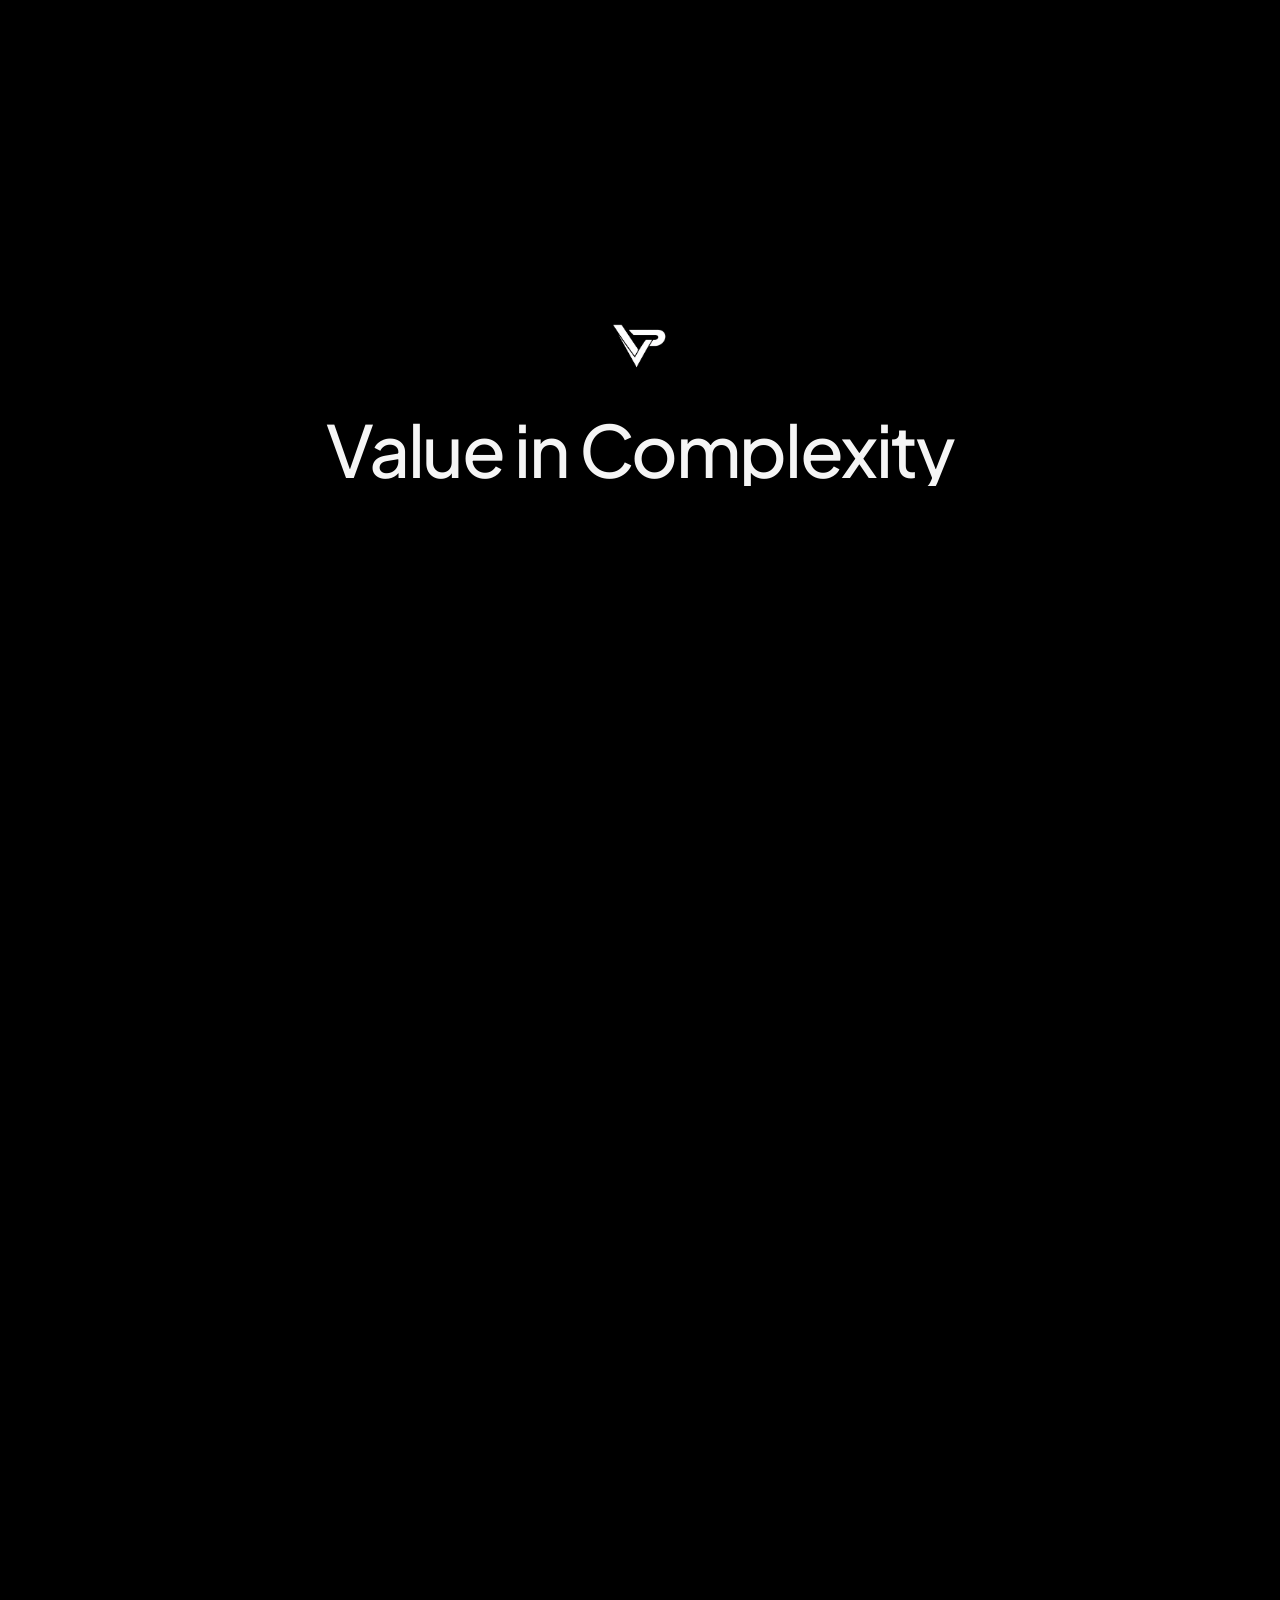
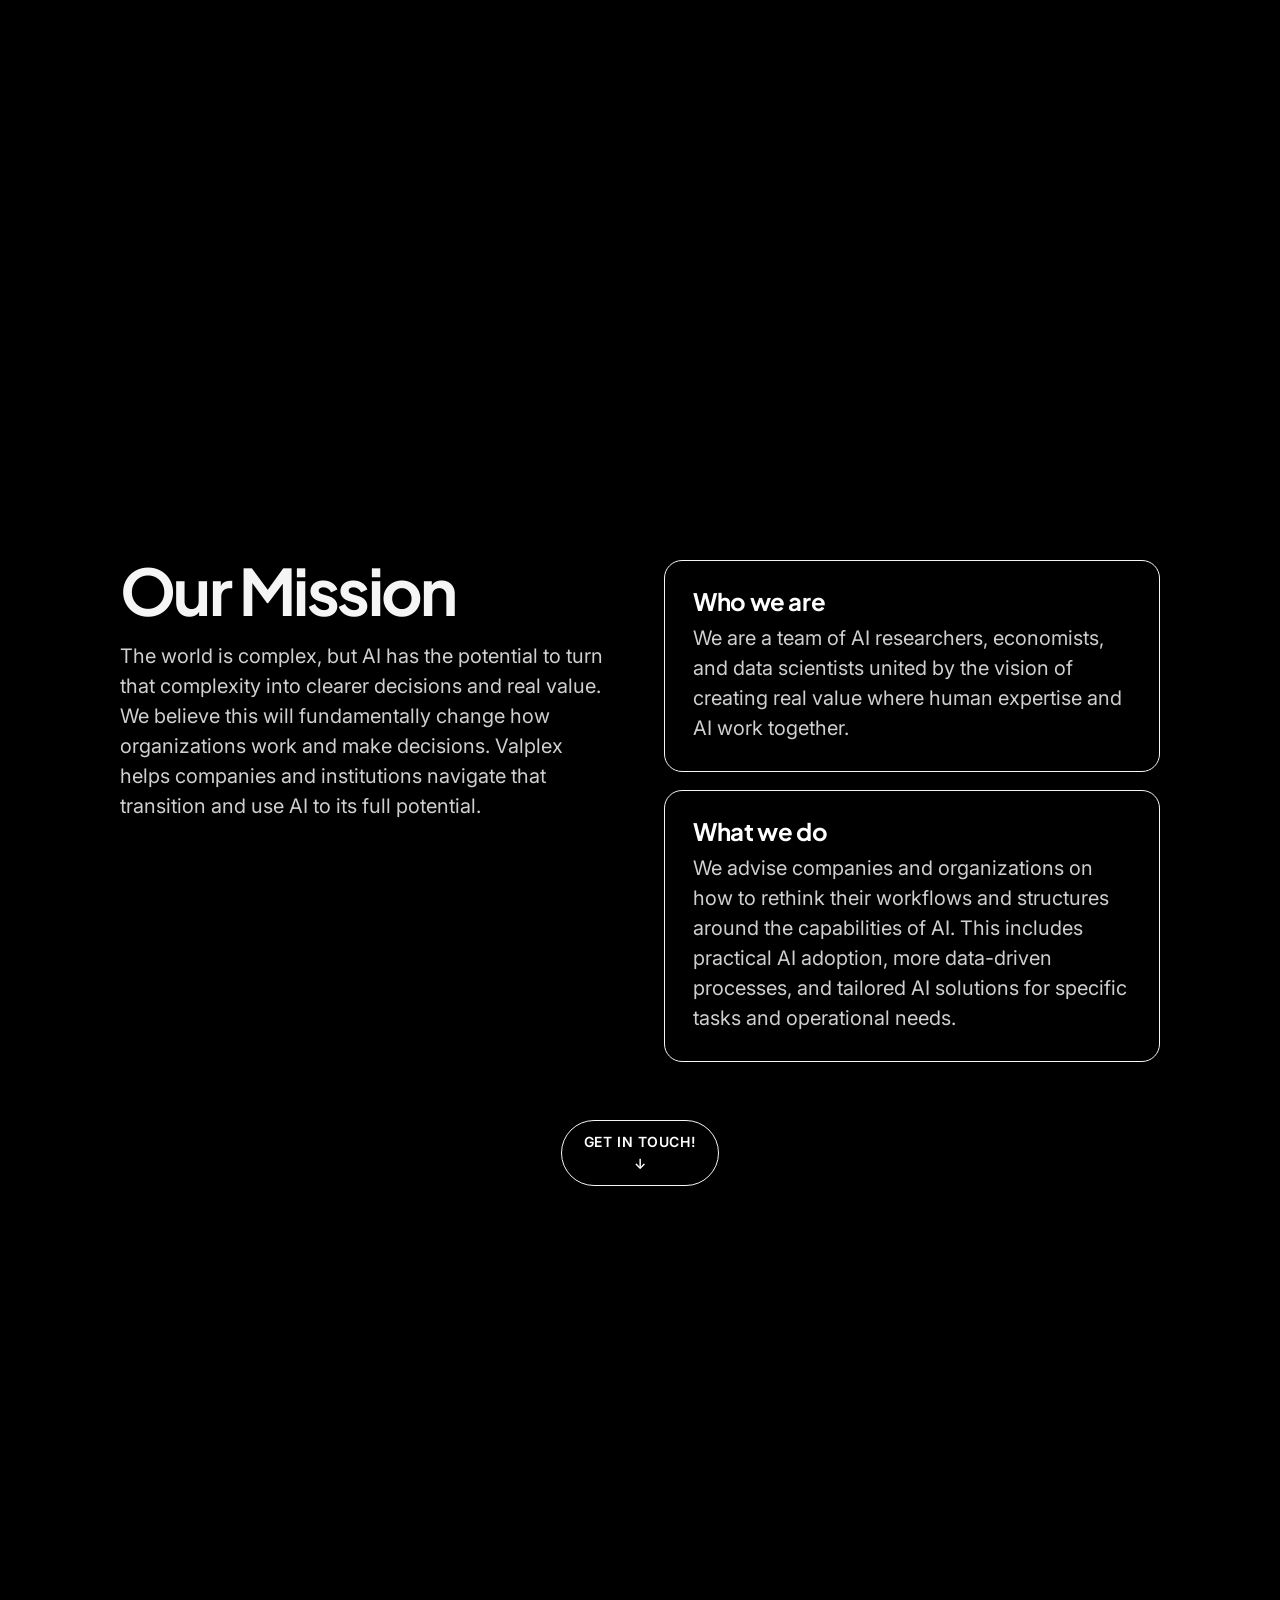
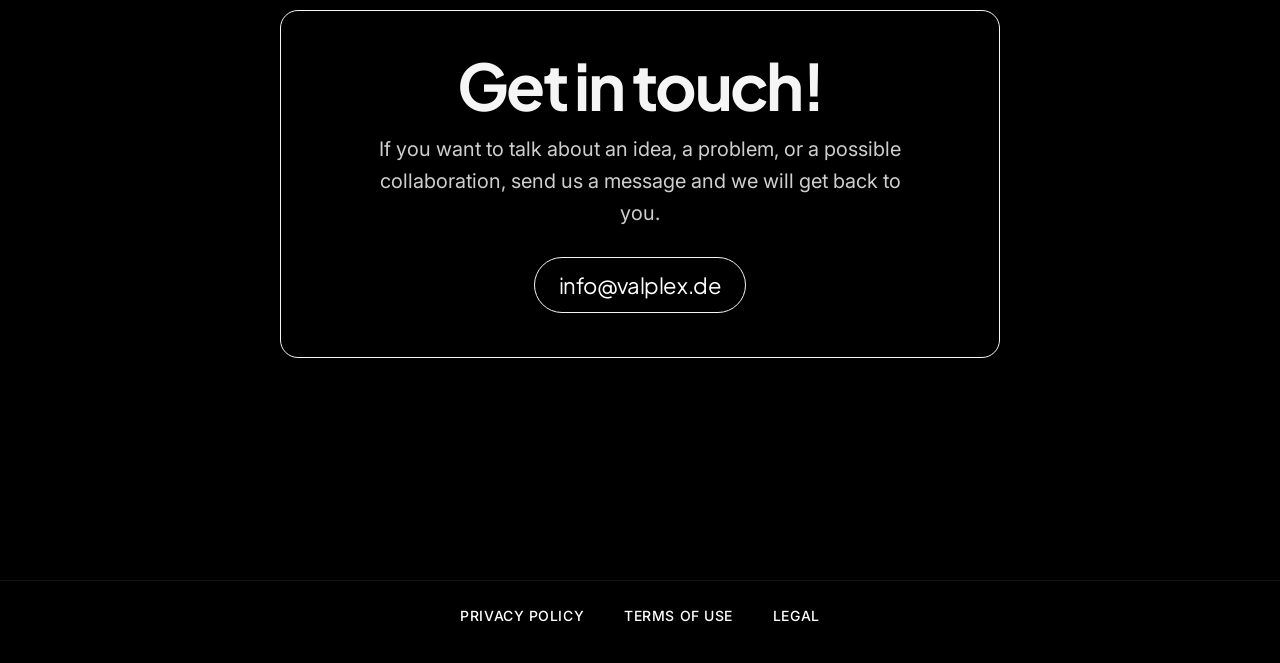
==== index.html @ c1973790 "fix: prevent hero and header logo overlap" ====
<!DOCTYPE html>
<html lang="en">

<head>
    <meta charset="UTF-8" />
    <meta name="viewport" content="width=device-width, initial-scale=1.0" />
    <meta name="description" content="Valplex — Value in Complexity." />
    <link rel="icon" type="image/png" sizes="32x32" href="/favicon-32x32.png?v=2" />
    <link rel="icon" type="image/png" sizes="16x16" href="/favicon-16x16.png?v=2" />
    <link rel="shortcut icon" href="/favicon-32x32.png?v=2" />
    <link rel="apple-touch-icon" sizes="180x180" href="/apple-touch-icon.png?v=2" />
    <meta property="og:title" content="Valplex" />
    <meta property="og:description" content="Valplex — Value in Complexity." />
    <meta property="og:type" content="website" />
    <meta property="og:url" content="https://valplex.de/" />
    <meta property="og:image" content="https://valplex.de/valplex-logo.png" />
    <meta property="og:image:alt" content="Valplex logo" />
    <meta property="og:site_name" content="Valplex" />
    <meta name="twitter:card" content="summary_large_image" />
    <meta name="twitter:title" content="Valplex" />
    <meta name="twitter:description" content="Valplex — Value in Complexity." />
    <meta name="twitter:image" content="https://valplex.de/valplex-logo.png" />
    <meta name="twitter:image:alt" content="Valplex logo" />
    <meta name="theme-color" content="#000000" />
    <title>Valplex</title>
    <script type="application/ld+json">
        {
            "@context": "https://schema.org",
            "@type": "Organization",
            "name": "Valplex",
            "url": "https://valplex.de/",
            "logo": "https://valplex.de/valplex-logo.png"
        }
    </script>
    <link rel="preconnect" href="https://fonts.googleapis.com" />
    <link rel="preconnect" href="https://fonts.gstatic.com" crossorigin />
    <link href="https://fonts.googleapis.com/css2?family=Inter:wght@400;500;600&family=Plus+Jakarta+Sans:wght@500;600;700&display=swap"
        rel="stylesheet" />
    <style>
        :root {
            --bg: #000000;
            --fg: #f5f5f5;
            --muted: #cfcfcf;
            --panel: #111111;
            --panel-edge: rgba(255, 255, 255, 0.08);
            --font-body: "Inter", "Avenir Next", "Segoe UI", Arial, sans-serif;
            --font-display: "Plus Jakarta Sans", "Inter", "Avenir Next", "Segoe UI", Arial, sans-serif;
            --surface: #000000;
            --surface-border: #f5f5f5;
            --surface-shadow: none;
            --surface-radius: 18px;
            --surface-text: #ffffff;
            --surface-muted: rgba(255, 255, 255, 0.7);
            --viewport-height: 100vh;
            --motion-unit: 1vh;
            --edge-space: clamp(20px, 4vw, 48px);
            --headline-spacing-tighten: 0.06em;
            --logo-offset-start: calc(24 * var(--motion-unit));
            --logo-phase-one-travel: calc(10 * var(--motion-unit));
            --logo-phase-two-travel: calc(12 * var(--motion-unit));
            --headline-move-one: calc(-6.5 * var(--motion-unit));
            --headline-move-two: calc(10 * var(--motion-unit));
            --headline-scale-one: 0.06;
            --headline-scale-two: 0.08;
            --headline-clip-left: 42%;
            --headline-clip-right: 42%;
            --headline-fade-one: 1;
            --headline-fade-two: 0;
            --header-clearance: clamp(188px, 26vh, 248px);
            --collapse-top: clamp(164px, 21vh, 204px);
            --collapse-offset-start: calc(32 * var(--motion-unit));
            --collapse-rise-one: calc(18 * var(--motion-unit));
            --collapse-rise-two: calc(14 * var(--motion-unit));
            --collapse-scale-base: 0.84;
            --collapse-scale-one: 0.1;
            --collapse-scale-two: 0.06;
            --collapse-spacing-base: 0.22em;
            --collapse-spacing-one: 0.08em;
            --collapse-spacing-two: 0.06em;
            --collapse-opacity-one: 0.7;
            --collapse-opacity-two: 0.3;
            --phase-one-end: 0.58;
            --site-header-height: clamp(92px, 12vh, 118px);
        }

        @supports (height: 100svh) {
            :root {
                --viewport-height: 100svh;
                --motion-unit: 1svh;
            }
        }

        * {
            box-sizing: border-box;
            margin: 0;
            padding: 0;
        }

        html {
            scroll-behavior: smooth;
        }

        body {
            min-height: 100vh;
            font-family: var(--font-body);
            background: var(--bg);
            color: var(--fg);
            line-height: 1;
            overflow-x: hidden;
        }

        .site-header {
            position: fixed;
            top: 0;
            left: 0;
            width: 100%;
            z-index: 20;
            opacity: 0;
            transform: translateY(-100%);
            pointer-events: none;
            transition: transform 0.24s ease, opacity 0.24s ease;
            background: rgba(0, 0, 0, 0.94);
            backdrop-filter: blur(14px);
            border-bottom: 1px solid rgba(255, 255, 255, 0.08);
        }

        .site-header.is-visible {
            opacity: 1;
            transform: translateY(0);
            pointer-events: auto;
        }

        .site-header-inner {
            width: min(1120px, calc(100% - (2 * var(--edge-space))));
            min-height: var(--site-header-height);
            margin: 0 auto;
            display: flex;
            align-items: center;
            justify-content: center;
        }

        .site-header-brand {
            display: inline-flex;
            flex-direction: column;
            align-items: center;
            justify-content: center;
            gap: clamp(2px, 0.8vw, 8px);
            color: var(--fg);
            text-decoration: none;
            font-family: var(--font-display);
            font-size: clamp(17px, 2.25vw, 30px);
            font-weight: 600;
            letter-spacing: 0.08em;
            line-height: 1;
        }

        .site-header-logo {
            width: clamp(30px, 4vw, 44px);
            height: auto;
            display: block;
        }

        .scroll-stage {
            background: var(--bg);
        }

        .hero-stage {
            min-height: calc(var(--viewport-height) * 2.2);
            background: var(--bg);
            --progress: 0;
            --phase-one: 0;
            --phase-two: 0;
        }

        .hero-stage.is-header-handoff .logo,
        .hero-stage.is-header-handoff .hero-wordmark {
            opacity: 0;
        }

        .hero {
            position: sticky;
            top: 0;
            min-height: var(--viewport-height);
            padding: var(--edge-space);
            overflow: hidden;
            background: linear-gradient(180deg, rgba(0, 0, 0, 0.98) 0%, rgba(0, 0, 0, 0.95) 70%, rgba(0, 0, 0, 0.9) 100%);
            z-index: 1;
            pointer-events: none;
        }

        .hero-content {
            min-height: calc(var(--viewport-height) - (2 * var(--edge-space)));
            display: flex;
            flex-direction: column;
            justify-content: center;
            align-items: center;
            text-align: center;
            position: relative;
        }

        .logo {
            width: clamp(96px, 11vw, 140px);
            height: auto;
            display: block;
            position: absolute;
            top: clamp(18px, 4vh, 36px);
            left: 50%;
            transform:
                translate3d(
                    -50%,
                    calc(var(--logo-offset-start) - (var(--phase-one) * var(--logo-phase-one-travel)) - (var(--phase-two) * var(--logo-phase-two-travel))),
                    0
                )
                scale(calc(1 - (var(--phase-two) * 0.12)));
            will-change: transform;
        }

        .headline-wrap {
            position: absolute;
            inset: 0;
            width: 100%;
            min-height: 100%;
            display: flex;
            align-items: center;
            justify-content: center;
            pointer-events: none;
        }

        h1 {
            font-size: clamp(36px, 5.6vw, 84px);
            font-weight: 500;
            font-family: var(--font-display);
            position: absolute;
            left: 50%;
            top: 50%;
            width: 100%;
            height: 100%;
            display: flex;
            align-items: center;
            justify-content: center;
            white-space: nowrap;
            transform:
                translate3d(
                    -50%,
                    calc(-50% + (var(--phase-one) * var(--headline-move-one)) - (var(--phase-two) * var(--headline-move-two))),
                    0
                )
                scale(calc(1 - (var(--phase-one) * var(--headline-scale-one)) - (var(--phase-two) * var(--headline-scale-two))));
            transform-origin: center center;
            will-change: transform;
        }

        .headline-full,
        .hero-wordmark {
            position: absolute;
            left: 50%;
            top: 50%;
            display: flex;
            align-items: center;
            justify-content: center;
            white-space: nowrap;
            transform: translate(-50%, -50%);
        }

        .headline-full {
            color: var(--fg);
            letter-spacing: calc(-0.03em - (var(--phase-one) * var(--headline-spacing-tighten)));
            clip-path: inset(0 calc(var(--phase-one) * var(--headline-clip-right)) 0 calc(var(--phase-one) * var(--headline-clip-left)));
            opacity: calc(1 - (var(--phase-one) * var(--headline-fade-one)) - (var(--phase-two) * var(--headline-fade-two)));
            will-change: opacity, letter-spacing, clip-path;
        }

        .hero-wordmark {
            color: var(--fg);
            font-size: clamp(18px, 2.5vw, 34px);
            font-weight: 600;
            font-family: var(--font-display);
            position: absolute;
            top: var(--collapse-top);
            transform:
                translate3d(
                    -50%,
                    calc(-50% + var(--collapse-offset-start) - (var(--phase-one) * var(--collapse-rise-one)) - (var(--phase-two) * var(--collapse-rise-two))),
                    0
                )
                scale(calc(var(--collapse-scale-base) + (var(--phase-one) * var(--collapse-scale-one)) + (var(--phase-two) * var(--collapse-scale-two))));
            letter-spacing: calc(var(--collapse-spacing-base) - (var(--phase-one) * var(--collapse-spacing-one)) - (var(--phase-two) * var(--collapse-spacing-two)));
            opacity: calc((var(--phase-one) * var(--collapse-opacity-one)) + (var(--phase-two) * var(--collapse-opacity-two)));
            will-change: transform, opacity, letter-spacing;
        }

        .second-page {
            min-height: var(--viewport-height);
            display: flex;
            align-items: flex-start;
            justify-content: center;
            padding: calc(var(--site-header-height) + clamp(32px, 6vw, 72px)) clamp(32px, 6vw, 72px) clamp(32px, 6vw, 72px);
            position: relative;
            z-index: 2;
        }

        .second-page-content {
            width: min(1040px, 100%);
            display: grid;
            gap: clamp(24px, 4vw, 48px);
            grid-template-columns: repeat(2, minmax(0, 1fr));
            align-items: start;
        }

        .second-page-intro h2 {
            font-size: clamp(32px, 5vw, 64px);
            line-height: 0.95;
            letter-spacing: -0.04em;
            margin-bottom: 20px;
            font-family: var(--font-display);
        }

        .second-page-intro p,
        .second-page-card p {
            color: var(--muted);
            line-height: 1.5;
            font-size: clamp(16px, 1.6vw, 20px);
        }

        .second-page-grid {
            display: grid;
            gap: 18px;
        }

        .section-jump {
            grid-column: 1 / -1;
            justify-self: center;
            align-self: center;
            display: inline-flex;
            flex-direction: column;
            align-items: center;
            justify-content: center;
            gap: 8px;
            width: fit-content;
            margin: 10px auto 0;
            padding: 14px 22px;
            border-radius: 999px;
            border: 1px solid var(--fg);
            background: var(--bg);
            color: #ffffff;
            text-decoration: none;
            font-size: 14px;
            font-weight: 600;
            letter-spacing: 0.04em;
            text-transform: uppercase;
            transition: transform 0.2s ease, border-color 0.2s ease, background 0.2s ease;
            cursor: pointer;
            text-align: center;
        }

        .section-jump:hover {
            transform: translateY(-2px);
            border-color: var(--fg);
            background: var(--bg);
        }

        .third-page {
            min-height: var(--viewport-height);
            display: flex;
            align-items: center;
            justify-content: center;
            padding: calc(var(--site-header-height) + clamp(32px, 6vw, 72px)) clamp(32px, 6vw, 72px) clamp(32px, 6vw, 72px);
            scroll-margin-top: calc(var(--site-header-height) + 24px);
            position: relative;
            z-index: 2;
        }

        .third-page-card {
            width: min(720px, 100%);
            padding: clamp(28px, 4vw, 44px);
            background: var(--surface);
            border: 1px solid var(--surface-border);
            border-radius: var(--surface-radius);
            box-shadow: var(--surface-shadow);
            text-align: center;
        }

        .third-page-card h2 {
            font-size: clamp(34px, 5vw, 64px);
            line-height: 0.95;
            letter-spacing: -0.04em;
            margin-bottom: 18px;
            font-family: var(--font-display);
        }

        .third-page-card p {
            color: var(--muted);
            line-height: 1.6;
            font-size: clamp(16px, 1.6vw, 20px);
            max-width: 560px;
            margin: 0 auto 28px;
        }

        .contact-link {
            display: inline-flex;
            align-items: center;
            justify-content: center;
            padding: 16px 24px;
            border-radius: 999px;
            border: 1px solid var(--fg);
            color: var(--surface-text);
            text-decoration: none;
            font-family: var(--font-display);
            font-size: clamp(16px, 2vw, 22px);
            letter-spacing: -0.02em;
            transition: transform 0.2s ease, border-color 0.2s ease, background 0.2s ease;
            cursor: pointer;
            background: var(--bg);
        }

        .contact-link:hover {
            transform: translateY(-2px);
            border-color: var(--fg);
            background: var(--bg);
        }

        .second-page-card {
            padding: clamp(20px, 3vw, 28px);
            background: var(--surface);
            border: 1px solid var(--surface-border);
            border-radius: var(--surface-radius);
            box-shadow: var(--surface-shadow);
        }

        .second-page-card h3 {
            font-size: clamp(18px, 2vw, 24px);
            margin-bottom: 10px;
            font-family: var(--font-display);
            color: var(--surface-text);
        }

        .second-page-card p {
            color: var(--muted);
        }

        .second-page-card h3 {
            letter-spacing: -0.015em;
        }

        .site-footer {
            border-top: 1px solid rgba(255, 255, 255, 0.08);
            padding: 28px var(--edge-space) 40px;
            background: #000000;
        }

        .footer-nav {
            width: min(1120px, 100%);
            margin: 0 auto;
            display: flex;
            align-items: center;
            justify-content: center;
            gap: clamp(18px, 4vw, 40px);
            flex-wrap: wrap;
        }

        .footer-link {
            color: #ffffff;
            text-decoration: none;
            font-size: 14px;
            font-weight: 500;
            letter-spacing: 0.04em;
            text-transform: uppercase;
        }

        .footer-link:hover {
            text-decoration: underline;
            text-underline-offset: 4px;
        }

        @media (max-width: 780px) {
            :root {
                --headline-spacing-tighten: 0.035em;
                --headline-move-one: calc(-18 * var(--motion-unit));
                --headline-move-two: calc(7 * var(--motion-unit));
                --headline-scale-one: 0.04;
                --headline-scale-two: 0.05;
                --headline-clip-left: 36%;
                --headline-clip-right: 36%;
                --header-clearance: clamp(156px, 24vh, 204px);
                --collapse-top: clamp(136px, 19vh, 170px);
                --collapse-offset-start: calc(24 * var(--motion-unit));
                --collapse-rise-one: calc(13 * var(--motion-unit));
                --collapse-rise-two: calc(11 * var(--motion-unit));
                --collapse-scale-base: 0.9;
                --collapse-scale-one: 0.05;
                --collapse-scale-two: 0.03;
                --collapse-spacing-base: 0.16em;
                --collapse-spacing-one: 0.05em;
                --collapse-spacing-two: 0.04em;
                --logo-offset-start: calc(18 * var(--motion-unit));
                --logo-phase-one-travel: calc(7 * var(--motion-unit));
                --logo-phase-two-travel: calc(9 * var(--motion-unit));
            }

            .logo {
                width: clamp(84px, 24vw, 120px);
            }

            h1 {
                font-size: clamp(28px, 8.8vw, 52px);
            }

            .headline-collapse {
                font-size: clamp(16px, 4.6vw, 24px);
            }

            .headline-full {
                clip-path: none;
                letter-spacing: -0.03em;
                will-change: opacity;
            }

            .hero-wordmark {
                letter-spacing: var(--collapse-spacing-base);
                will-change: transform, opacity;
            }

            .second-page-content {
                grid-template-columns: 1fr;
            }

            .section-jump,
            .contact-link {
                width: 100%;
            }

            .footer-nav {
                justify-content: flex-start;
            }
        }

        @media (prefers-reduced-motion: reduce) {
            html {
                scroll-behavior: auto;
            }

            .logo,
            h1,
            .headline-full,
            .hero-wordmark,
            .section-jump,
            .contact-link {
                transition: none;
            }
        }
    </style>
</head>

<body>
    <header class="site-header" aria-label="Primary navigation">
        <div class="site-header-inner">
            <a class="site-header-brand" href="#top" aria-label="Back to top">
                <img src="valplex-logo.png" class="site-header-logo" alt="" width="78" height="78" decoding="async" />
                <span>Valplex</span>
            </a>
        </div>
    </header>
    <main class="scroll-stage" aria-label="Valplex website">
        <section class="hero-stage" id="top" aria-label="Valplex hero section">
            <section class="hero" aria-label="Hero content">
                <div class="hero-content">
                    <img src="valplex-logo.png" class="logo" alt="Valplex logo" width="140" height="140" decoding="async" />
                    <div class="headline-wrap">
                        <h1 aria-label="Value in Complexity collapses to Valplex">
                            <span class="headline-full">Value in Complexity</span>
                        </h1>
                        <div class="hero-wordmark" aria-hidden="true">Valplex</div>
                    </div>
                </div>
            </section>
        </section>
        <section class="second-page" aria-label="About Valplex">
            <div class="second-page-content">
                <div class="second-page-intro">
                    <h2>Our Mission</h2>
                    <p>The world is complex, but AI has the potential to turn that complexity into clearer decisions and real value. We believe this will fundamentally change how organizations work and make decisions. Valplex helps companies and institutions navigate that transition and use AI to its full potential.</p>
                </div>
                <div class="second-page-grid">
                    <article class="second-page-card">
                        <h3>Who we are</h3>
                        <p>We are a team of AI researchers, economists, and data scientists united by the vision of creating real value where human expertise and AI work together.</p>
                    </article>
                    <article class="second-page-card">
                        <h3>What we do</h3>
                        <p>We advise companies and organizations on how to rethink their workflows and structures around the capabilities of AI. This includes practical AI adoption, more data-driven processes, and tailored AI solutions for specific tasks and operational needs.</p>
                    </article>
                </div>
                <a class="section-jump" href="#contact">
                    Get in touch!
                    <span aria-hidden="true">&darr;</span>
                </a>
            </div>
        </section>
        <section class="third-page" id="contact" aria-label="Contact Valplex">
            <div class="third-page-card">
                <h2>Get in touch!</h2>
                <p>If you want to talk about an idea, a problem, or a possible collaboration, send us a message and we will get back to you.</p>
                <a class="contact-link" href="mailto:info@valplex.de?subject=Valplex%20Inquiry" aria-label="Email Valplex at info@valplex.de">info@valplex.de</a>
            </div>
        </section>
    </main>
    <footer class="site-footer" aria-label="Legal links">
        <nav class="footer-nav">
            <a class="footer-link" href="privacy-policy.html">Privacy Policy</a>
            <a class="footer-link" href="terms-of-use.html">Terms of Use</a>
            <a class="footer-link" href="legal.html">Legal</a>
        </nav>
    </footer>
    <script>
        (function () {
            const root = document.documentElement;
            const heroStage = document.querySelector('.hero-stage');
            const siteHeader = document.querySelector('.site-header');
            const logo = document.querySelector('.logo');
            const headline = document.querySelector('h1');
            const headlineFull = document.querySelector('.headline-full');
            const heroWordmark = document.querySelector('.hero-wordmark');
            let ticking = false;
            let viewport = window.innerHeight || 1;
            let stageHeight = heroStage ? Math.max(heroStage.offsetHeight - viewport, 1) : viewport;
            let phaseOneEnd = 0.58;
            let stageStart = heroStage ? heroStage.offsetTop : 0;
            let useDirectMobileMotion = false;
            let lastPhaseOne = '';
            let lastPhaseTwo = '';
            let lastProgress = '';
            let lastLogoTransform = '';
            let lastHeadlineTransform = '';
            let lastHeadlineOpacity = '';
            let lastWordmarkTransform = '';
            let lastWordmarkOpacity = '';
            let headerVisible = false;
            let headerHandoff = false;

            function refreshMeasurements() {
                viewport = window.innerHeight || 1;
                stageHeight = heroStage ? Math.max(heroStage.offsetHeight - viewport, 1) : viewport;
                phaseOneEnd = parseFloat(getComputedStyle(root).getPropertyValue('--phase-one-end')) || 0.58;
                stageStart = heroStage ? heroStage.offsetTop : 0;
                useDirectMobileMotion = window.matchMedia('(max-width: 780px)').matches;

                if (!useDirectMobileMotion) {
                    [logo, headline, headlineFull, heroWordmark].forEach(function (element) {
                        if (element) {
                            element.removeAttribute('style');
                        }
                    });
                    lastLogoTransform = '';
                    lastHeadlineTransform = '';
                    lastHeadlineOpacity = '';
                    lastWordmarkTransform = '';
                    lastWordmarkOpacity = '';
                }
            }

            function formatPx(value) {
                return `${Math.round(value * 100) / 100}px`;
            }

            function updateMobileMotion(phaseOne, phaseTwo, isHandoff) {
                const motionUnit = viewport / 100;
                const logoTransform = `translate3d(-50%, ${formatPx((18 * motionUnit) - (phaseOne * 7 * motionUnit) - (phaseTwo * 9 * motionUnit))}, 0) scale(${1 - (phaseTwo * 0.12)})`;
                const headlineTransform = `translate3d(-50%, calc(-50% + ${formatPx((phaseOne * -18 * motionUnit) - (phaseTwo * 7 * motionUnit))}), 0) scale(${1 - (phaseOne * 0.04) - (phaseTwo * 0.05)})`;
                const headlineOpacity = `${Math.max(1 - phaseOne, 0)}`;
                const wordmarkTransform = `translate3d(-50%, calc(-50% + ${formatPx((24 * motionUnit) - (phaseOne * 13 * motionUnit) - (phaseTwo * 11 * motionUnit))}), 0) scale(${0.9 + (phaseOne * 0.05) + (phaseTwo * 0.03)})`;
                const wordmarkOpacity = isHandoff ? '0' : `${Math.min((phaseOne * 0.7) + (phaseTwo * 0.3), 1)}`;

                if (logo && logoTransform !== lastLogoTransform) {
                    logo.style.transform = logoTransform;
                    lastLogoTransform = logoTransform;
                }

                if (headline && headlineTransform !== lastHeadlineTransform) {
                    headline.style.transform = headlineTransform;
                    lastHeadlineTransform = headlineTransform;
                }

                if (headlineFull && headlineOpacity !== lastHeadlineOpacity) {
                    headlineFull.style.opacity = headlineOpacity;
                    lastHeadlineOpacity = headlineOpacity;
                }

                if (heroWordmark && wordmarkTransform !== lastWordmarkTransform) {
                    heroWordmark.style.transform = wordmarkTransform;
                    lastWordmarkTransform = wordmarkTransform;
                }

                if (heroWordmark && wordmarkOpacity !== lastWordmarkOpacity) {
                    heroWordmark.style.opacity = wordmarkOpacity;
                    lastWordmarkOpacity = wordmarkOpacity;
                }
            }

            function updateProgress() {
                const scrollTop = window.scrollY || window.pageYOffset || 0;
                const travelled = Math.min(Math.max(scrollTop - stageStart, 0), stageHeight);
                const progress = Math.min(Math.max(travelled / stageHeight, 0), 1);
                const phaseOne = Math.min(progress / phaseOneEnd, 1);
                const phaseTwo = progress <= phaseOneEnd ? 0 : Math.min((progress - phaseOneEnd) / (1 - phaseOneEnd), 1);
                const progressValue = progress.toFixed(4);
                const phaseOneValue = phaseOne.toFixed(4);
                const phaseTwoValue = phaseTwo.toFixed(4);
                const nextHeaderVisible = headerVisible ? progress >= 0.78 : progress >= 0.82;
                const nextHeaderHandoff = headerHandoff ? progress >= 0.74 : progress >= 0.8;

                if (useDirectMobileMotion) {
                    updateMobileMotion(phaseOne, phaseTwo, nextHeaderHandoff);
                } else {
                    if (heroStage && progressValue !== lastProgress) {
                        heroStage.style.setProperty('--progress', progressValue);
                        lastProgress = progressValue;
                    }

                    if (heroStage && phaseOneValue !== lastPhaseOne) {
                        heroStage.style.setProperty('--phase-one', phaseOneValue);
                        lastPhaseOne = phaseOneValue;
                    }

                    if (heroStage && phaseTwoValue !== lastPhaseTwo) {
                        heroStage.style.setProperty('--phase-two', phaseTwoValue);
                        lastPhaseTwo = phaseTwoValue;
                    }
                }

                if (heroStage && nextHeaderHandoff !== headerHandoff) {
                    heroStage.classList.toggle('is-header-handoff', nextHeaderHandoff);
                    headerHandoff = nextHeaderHandoff;
                }

                if (siteHeader) {
                    if (nextHeaderVisible !== headerVisible) {
                        siteHeader.classList.toggle('is-visible', nextHeaderVisible);
                        headerVisible = nextHeaderVisible;
                    }
                }
                ticking = false;
            }

            function requestUpdate() {
                if (ticking) {
                    return;
                }

                ticking = true;
                window.requestAnimationFrame(updateProgress);
            }

            window.addEventListener('scroll', requestUpdate, { passive: true });
            window.addEventListener('resize', function () {
                refreshMeasurements();
                requestUpdate();
            });

            refreshMeasurements();
            updateProgress();
        })();
    </script>
</body>

</html>
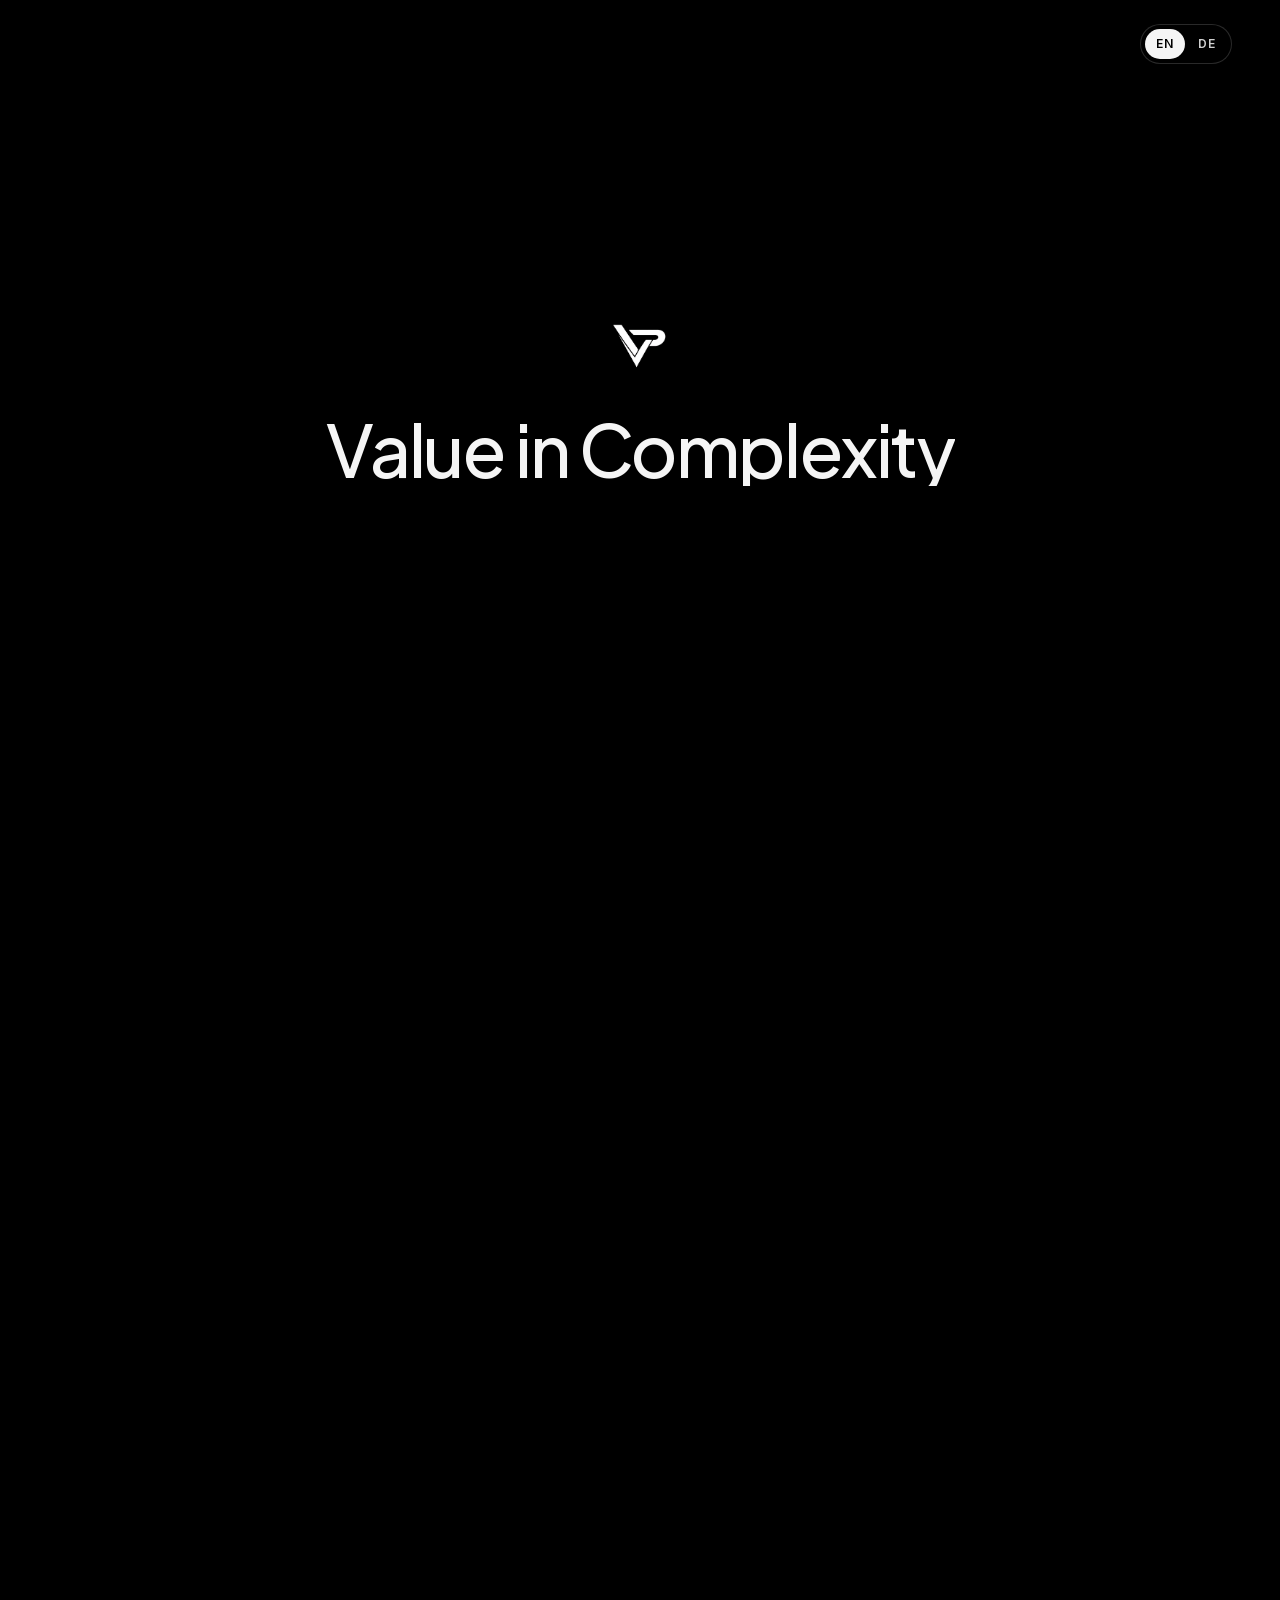
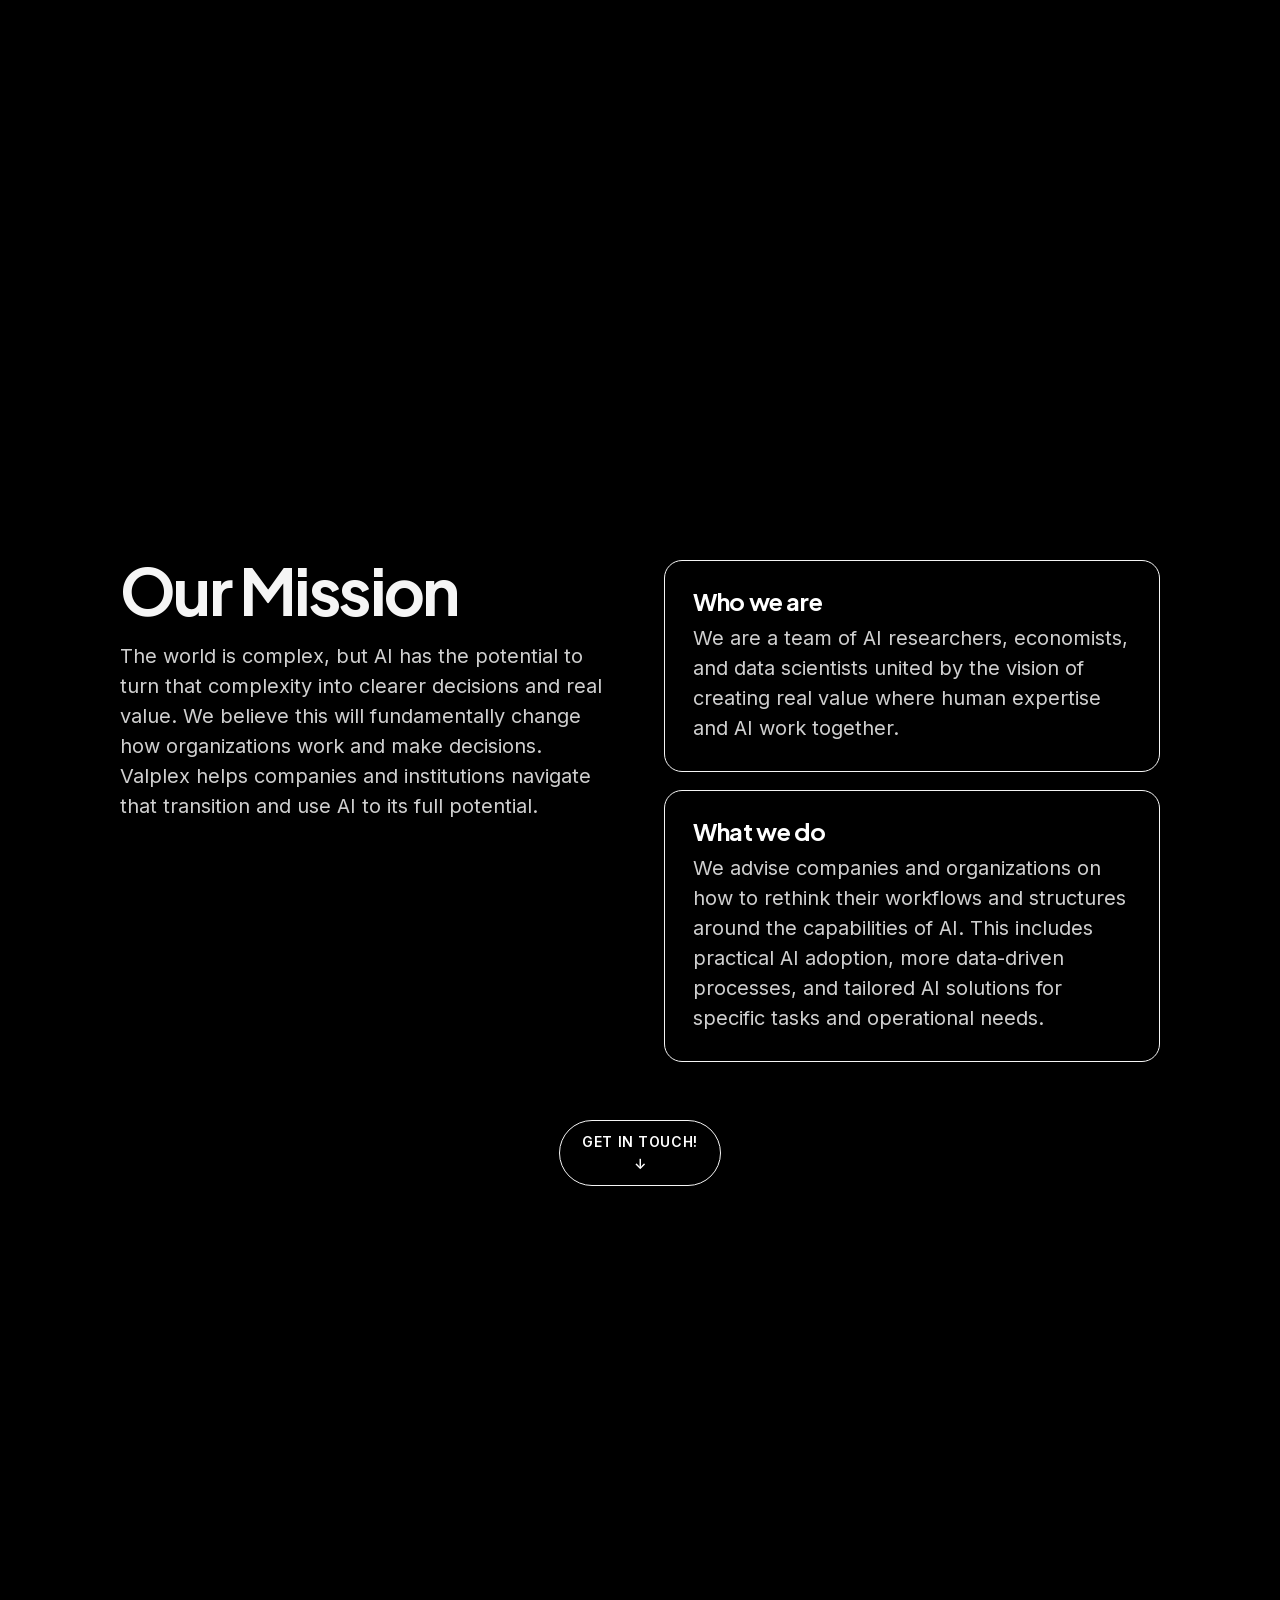
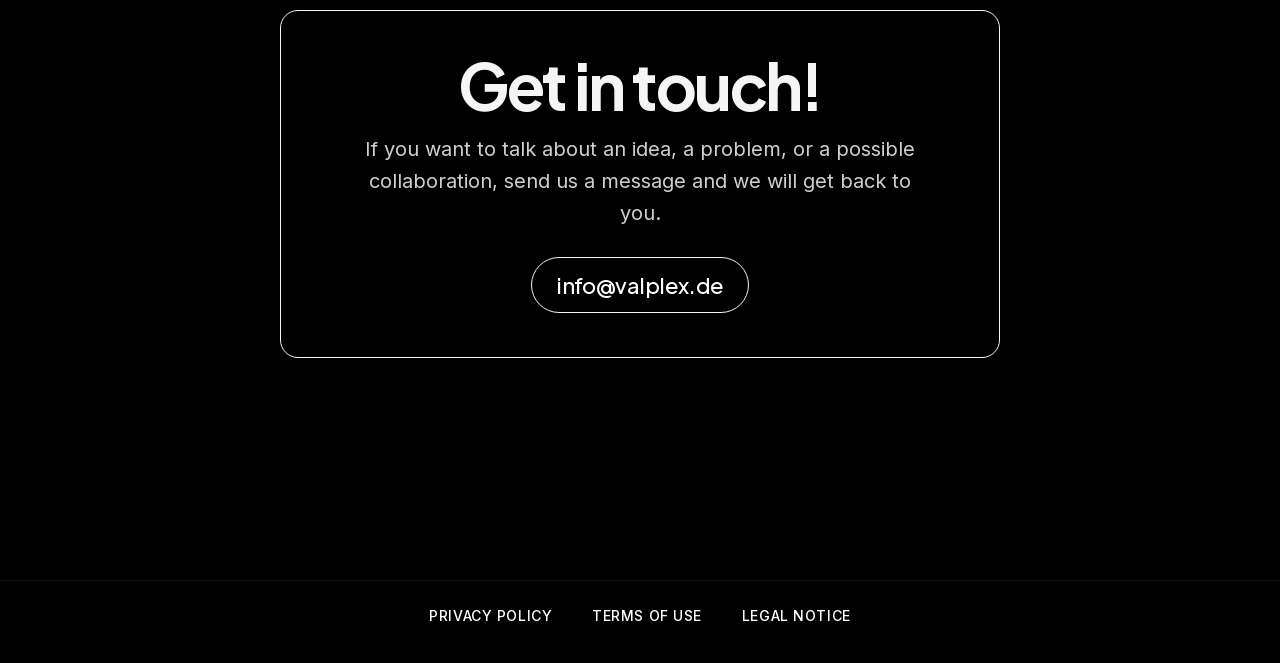
==== commit 5242c600: "feat: add German site and language switcher" ====
--- a/index.html
+++ b/index.html
@@ -32,526 +32,15 @@
             "logo": "https://valplex.de/valplex-logo.png"
         }
     </script>
-    <link rel="preconnect" href="https://fonts.googleapis.com" />
-    <link rel="preconnect" href="https://fonts.gstatic.com" crossorigin />
-    <link href="https://fonts.googleapis.com/css2?family=Inter:wght@400;500;600&family=Plus+Jakarta+Sans:wght@500;600;700&display=swap"
-        rel="stylesheet" />
-    <style>
-        :root {
-            --bg: #000000;
-            --fg: #f5f5f5;
-            --muted: #cfcfcf;
-            --panel: #111111;
-            --panel-edge: rgba(255, 255, 255, 0.08);
-            --font-body: "Inter", "Avenir Next", "Segoe UI", Arial, sans-serif;
-            --font-display: "Plus Jakarta Sans", "Inter", "Avenir Next", "Segoe UI", Arial, sans-serif;
-            --surface: #000000;
-            --surface-border: #f5f5f5;
-            --surface-shadow: none;
-            --surface-radius: 18px;
-            --surface-text: #ffffff;
-            --surface-muted: rgba(255, 255, 255, 0.7);
-            --viewport-height: 100vh;
-            --motion-unit: 1vh;
-            --edge-space: clamp(20px, 4vw, 48px);
-            --headline-spacing-tighten: 0.06em;
-            --logo-offset-start: calc(24 * var(--motion-unit));
-            --logo-phase-one-travel: calc(10 * var(--motion-unit));
-            --logo-phase-two-travel: calc(12 * var(--motion-unit));
-            --headline-move-one: calc(-6.5 * var(--motion-unit));
-            --headline-move-two: calc(10 * var(--motion-unit));
-            --headline-scale-one: 0.06;
-            --headline-scale-two: 0.08;
-            --headline-clip-left: 42%;
-            --headline-clip-right: 42%;
-            --headline-fade-one: 1;
-            --headline-fade-two: 0;
-            --header-clearance: clamp(188px, 26vh, 248px);
-            --collapse-top: clamp(164px, 21vh, 204px);
-            --collapse-offset-start: calc(32 * var(--motion-unit));
-            --collapse-rise-one: calc(18 * var(--motion-unit));
-            --collapse-rise-two: calc(14 * var(--motion-unit));
-            --collapse-scale-base: 0.84;
-            --collapse-scale-one: 0.1;
-            --collapse-scale-two: 0.06;
-            --collapse-spacing-base: 0.22em;
-            --collapse-spacing-one: 0.08em;
-            --collapse-spacing-two: 0.06em;
-            --collapse-opacity-one: 0.7;
-            --collapse-opacity-two: 0.3;
-            --phase-one-end: 0.58;
-            --site-header-height: clamp(92px, 12vh, 118px);
-        }
-
-        @supports (height: 100svh) {
-            :root {
-                --viewport-height: 100svh;
-                --motion-unit: 1svh;
-            }
-        }
-
-        * {
-            box-sizing: border-box;
-            margin: 0;
-            padding: 0;
-        }
-
-        html {
-            scroll-behavior: smooth;
-        }
-
-        body {
-            min-height: 100vh;
-            font-family: var(--font-body);
-            background: var(--bg);
-            color: var(--fg);
-            line-height: 1;
-            overflow-x: hidden;
-        }
-
-        .site-header {
-            position: fixed;
-            top: 0;
-            left: 0;
-            width: 100%;
-            z-index: 20;
-            opacity: 0;
-            transform: translateY(-100%);
-            pointer-events: none;
-            transition: transform 0.24s ease, opacity 0.24s ease;
-            background: rgba(0, 0, 0, 0.94);
-            backdrop-filter: blur(14px);
-            border-bottom: 1px solid rgba(255, 255, 255, 0.08);
-        }
-
-        .site-header.is-visible {
-            opacity: 1;
-            transform: translateY(0);
-            pointer-events: auto;
-        }
-
-        .site-header-inner {
-            width: min(1120px, calc(100% - (2 * var(--edge-space))));
-            min-height: var(--site-header-height);
-            margin: 0 auto;
-            display: flex;
-            align-items: center;
-            justify-content: center;
-        }
-
-        .site-header-brand {
-            display: inline-flex;
-            flex-direction: column;
-            align-items: center;
-            justify-content: center;
-            gap: clamp(2px, 0.8vw, 8px);
-            color: var(--fg);
-            text-decoration: none;
-            font-family: var(--font-display);
-            font-size: clamp(17px, 2.25vw, 30px);
-            font-weight: 600;
-            letter-spacing: 0.08em;
-            line-height: 1;
-        }
-
-        .site-header-logo {
-            width: clamp(30px, 4vw, 44px);
-            height: auto;
-            display: block;
-        }
-
-        .scroll-stage {
-            background: var(--bg);
-        }
-
-        .hero-stage {
-            min-height: calc(var(--viewport-height) * 2.2);
-            background: var(--bg);
-            --progress: 0;
-            --phase-one: 0;
-            --phase-two: 0;
-        }
-
-        .hero-stage.is-header-handoff .logo,
-        .hero-stage.is-header-handoff .hero-wordmark {
-            opacity: 0;
-        }
-
-        .hero {
-            position: sticky;
-            top: 0;
-            min-height: var(--viewport-height);
-            padding: var(--edge-space);
-            overflow: hidden;
-            background: linear-gradient(180deg, rgba(0, 0, 0, 0.98) 0%, rgba(0, 0, 0, 0.95) 70%, rgba(0, 0, 0, 0.9) 100%);
-            z-index: 1;
-            pointer-events: none;
-        }
-
-        .hero-content {
-            min-height: calc(var(--viewport-height) - (2 * var(--edge-space)));
-            display: flex;
-            flex-direction: column;
-            justify-content: center;
-            align-items: center;
-            text-align: center;
-            position: relative;
-        }
-
-        .logo {
-            width: clamp(96px, 11vw, 140px);
-            height: auto;
-            display: block;
-            position: absolute;
-            top: clamp(18px, 4vh, 36px);
-            left: 50%;
-            transform:
-                translate3d(
-                    -50%,
-                    calc(var(--logo-offset-start) - (var(--phase-one) * var(--logo-phase-one-travel)) - (var(--phase-two) * var(--logo-phase-two-travel))),
-                    0
-                )
-                scale(calc(1 - (var(--phase-two) * 0.12)));
-            will-change: transform;
-        }
-
-        .headline-wrap {
-            position: absolute;
-            inset: 0;
-            width: 100%;
-            min-height: 100%;
-            display: flex;
-            align-items: center;
-            justify-content: center;
-            pointer-events: none;
-        }
-
-        h1 {
-            font-size: clamp(36px, 5.6vw, 84px);
-            font-weight: 500;
-            font-family: var(--font-display);
-            position: absolute;
-            left: 50%;
-            top: 50%;
-            width: 100%;
-            height: 100%;
-            display: flex;
-            align-items: center;
-            justify-content: center;
-            white-space: nowrap;
-            transform:
-                translate3d(
-                    -50%,
-                    calc(-50% + (var(--phase-one) * var(--headline-move-one)) - (var(--phase-two) * var(--headline-move-two))),
-                    0
-                )
-                scale(calc(1 - (var(--phase-one) * var(--headline-scale-one)) - (var(--phase-two) * var(--headline-scale-two))));
-            transform-origin: center center;
-            will-change: transform;
-        }
-
-        .headline-full,
-        .hero-wordmark {
-            position: absolute;
-            left: 50%;
-            top: 50%;
-            display: flex;
-            align-items: center;
-            justify-content: center;
-            white-space: nowrap;
-            transform: translate(-50%, -50%);
-        }
-
-        .headline-full {
-            color: var(--fg);
-            letter-spacing: calc(-0.03em - (var(--phase-one) * var(--headline-spacing-tighten)));
-            clip-path: inset(0 calc(var(--phase-one) * var(--headline-clip-right)) 0 calc(var(--phase-one) * var(--headline-clip-left)));
-            opacity: calc(1 - (var(--phase-one) * var(--headline-fade-one)) - (var(--phase-two) * var(--headline-fade-two)));
-            will-change: opacity, letter-spacing, clip-path;
-        }
-
-        .hero-wordmark {
-            color: var(--fg);
-            font-size: clamp(18px, 2.5vw, 34px);
-            font-weight: 600;
-            font-family: var(--font-display);
-            position: absolute;
-            top: var(--collapse-top);
-            transform:
-                translate3d(
-                    -50%,
-                    calc(-50% + var(--collapse-offset-start) - (var(--phase-one) * var(--collapse-rise-one)) - (var(--phase-two) * var(--collapse-rise-two))),
-                    0
-                )
-                scale(calc(var(--collapse-scale-base) + (var(--phase-one) * var(--collapse-scale-one)) + (var(--phase-two) * var(--collapse-scale-two))));
-            letter-spacing: calc(var(--collapse-spacing-base) - (var(--phase-one) * var(--collapse-spacing-one)) - (var(--phase-two) * var(--collapse-spacing-two)));
-            opacity: calc((var(--phase-one) * var(--collapse-opacity-one)) + (var(--phase-two) * var(--collapse-opacity-two)));
-            will-change: transform, opacity, letter-spacing;
-        }
-
-        .second-page {
-            min-height: var(--viewport-height);
-            display: flex;
-            align-items: flex-start;
-            justify-content: center;
-            padding: calc(var(--site-header-height) + clamp(32px, 6vw, 72px)) clamp(32px, 6vw, 72px) clamp(32px, 6vw, 72px);
-            position: relative;
-            z-index: 2;
-        }
-
-        .second-page-content {
-            width: min(1040px, 100%);
-            display: grid;
-            gap: clamp(24px, 4vw, 48px);
-            grid-template-columns: repeat(2, minmax(0, 1fr));
-            align-items: start;
-        }
-
-        .second-page-intro h2 {
-            font-size: clamp(32px, 5vw, 64px);
-            line-height: 0.95;
-            letter-spacing: -0.04em;
-            margin-bottom: 20px;
-            font-family: var(--font-display);
-        }
-
-        .second-page-intro p,
-        .second-page-card p {
-            color: var(--muted);
-            line-height: 1.5;
-            font-size: clamp(16px, 1.6vw, 20px);
-        }
-
-        .second-page-grid {
-            display: grid;
-            gap: 18px;
-        }
-
-        .section-jump {
-            grid-column: 1 / -1;
-            justify-self: center;
-            align-self: center;
-            display: inline-flex;
-            flex-direction: column;
-            align-items: center;
-            justify-content: center;
-            gap: 8px;
-            width: fit-content;
-            margin: 10px auto 0;
-            padding: 14px 22px;
-            border-radius: 999px;
-            border: 1px solid var(--fg);
-            background: var(--bg);
-            color: #ffffff;
-            text-decoration: none;
-            font-size: 14px;
-            font-weight: 600;
-            letter-spacing: 0.04em;
-            text-transform: uppercase;
-            transition: transform 0.2s ease, border-color 0.2s ease, background 0.2s ease;
-            cursor: pointer;
-            text-align: center;
-        }
-
-        .section-jump:hover {
-            transform: translateY(-2px);
-            border-color: var(--fg);
-            background: var(--bg);
-        }
-
-        .third-page {
-            min-height: var(--viewport-height);
-            display: flex;
-            align-items: center;
-            justify-content: center;
-            padding: calc(var(--site-header-height) + clamp(32px, 6vw, 72px)) clamp(32px, 6vw, 72px) clamp(32px, 6vw, 72px);
-            scroll-margin-top: calc(var(--site-header-height) + 24px);
-            position: relative;
-            z-index: 2;
-        }
-
-        .third-page-card {
-            width: min(720px, 100%);
-            padding: clamp(28px, 4vw, 44px);
-            background: var(--surface);
-            border: 1px solid var(--surface-border);
-            border-radius: var(--surface-radius);
-            box-shadow: var(--surface-shadow);
-            text-align: center;
-        }
-
-        .third-page-card h2 {
-            font-size: clamp(34px, 5vw, 64px);
-            line-height: 0.95;
-            letter-spacing: -0.04em;
-            margin-bottom: 18px;
-            font-family: var(--font-display);
-        }
-
-        .third-page-card p {
-            color: var(--muted);
-            line-height: 1.6;
-            font-size: clamp(16px, 1.6vw, 20px);
-            max-width: 560px;
-            margin: 0 auto 28px;
-        }
-
-        .contact-link {
-            display: inline-flex;
-            align-items: center;
-            justify-content: center;
-            padding: 16px 24px;
-            border-radius: 999px;
-            border: 1px solid var(--fg);
-            color: var(--surface-text);
-            text-decoration: none;
-            font-family: var(--font-display);
-            font-size: clamp(16px, 2vw, 22px);
-            letter-spacing: -0.02em;
-            transition: transform 0.2s ease, border-color 0.2s ease, background 0.2s ease;
-            cursor: pointer;
-            background: var(--bg);
-        }
-
-        .contact-link:hover {
-            transform: translateY(-2px);
-            border-color: var(--fg);
-            background: var(--bg);
-        }
-
-        .second-page-card {
-            padding: clamp(20px, 3vw, 28px);
-            background: var(--surface);
-            border: 1px solid var(--surface-border);
-            border-radius: var(--surface-radius);
-            box-shadow: var(--surface-shadow);
-        }
-
-        .second-page-card h3 {
-            font-size: clamp(18px, 2vw, 24px);
-            margin-bottom: 10px;
-            font-family: var(--font-display);
-            color: var(--surface-text);
-        }
-
-        .second-page-card p {
-            color: var(--muted);
-        }
-
-        .second-page-card h3 {
-            letter-spacing: -0.015em;
-        }
-
-        .site-footer {
-            border-top: 1px solid rgba(255, 255, 255, 0.08);
-            padding: 28px var(--edge-space) 40px;
-            background: #000000;
-        }
-
-        .footer-nav {
-            width: min(1120px, 100%);
-            margin: 0 auto;
-            display: flex;
-            align-items: center;
-            justify-content: center;
-            gap: clamp(18px, 4vw, 40px);
-            flex-wrap: wrap;
-        }
-
-        .footer-link {
-            color: #ffffff;
-            text-decoration: none;
-            font-size: 14px;
-            font-weight: 500;
-            letter-spacing: 0.04em;
-            text-transform: uppercase;
-        }
-
-        .footer-link:hover {
-            text-decoration: underline;
-            text-underline-offset: 4px;
-        }
-
-        @media (max-width: 780px) {
-            :root {
-                --headline-spacing-tighten: 0.035em;
-                --headline-move-one: calc(-18 * var(--motion-unit));
-                --headline-move-two: calc(7 * var(--motion-unit));
-                --headline-scale-one: 0.04;
-                --headline-scale-two: 0.05;
-                --headline-clip-left: 36%;
-                --headline-clip-right: 36%;
-                --header-clearance: clamp(156px, 24vh, 204px);
-                --collapse-top: clamp(136px, 19vh, 170px);
-                --collapse-offset-start: calc(24 * var(--motion-unit));
-                --collapse-rise-one: calc(13 * var(--motion-unit));
-                --collapse-rise-two: calc(11 * var(--motion-unit));
-                --collapse-scale-base: 0.9;
-                --collapse-scale-one: 0.05;
-                --collapse-scale-two: 0.03;
-                --collapse-spacing-base: 0.16em;
-                --collapse-spacing-one: 0.05em;
-                --collapse-spacing-two: 0.04em;
-                --logo-offset-start: calc(18 * var(--motion-unit));
-                --logo-phase-one-travel: calc(7 * var(--motion-unit));
-                --logo-phase-two-travel: calc(9 * var(--motion-unit));
-            }
-
-            .logo {
-                width: clamp(84px, 24vw, 120px);
-            }
-
-            h1 {
-                font-size: clamp(28px, 8.8vw, 52px);
-            }
-
-            .headline-collapse {
-                font-size: clamp(16px, 4.6vw, 24px);
-            }
-
-            .headline-full {
-                clip-path: none;
-                letter-spacing: -0.03em;
-                will-change: opacity;
-            }
-
-            .hero-wordmark {
-                letter-spacing: var(--collapse-spacing-base);
-                will-change: transform, opacity;
-            }
-
-            .second-page-content {
-                grid-template-columns: 1fr;
-            }
-
-            .section-jump,
-            .contact-link {
-                width: 100%;
-            }
-
-            .footer-nav {
-                justify-content: flex-start;
-            }
-        }
-
-        @media (prefers-reduced-motion: reduce) {
-            html {
-                scroll-behavior: auto;
-            }
-
-            .logo,
-            h1,
-            .headline-full,
-            .hero-wordmark,
-            .section-jump,
-            .contact-link {
-                transition: none;
-            }
-        }
-    </style>
+    <link rel="stylesheet" href="fonts.css" />
+    <link rel="stylesheet" href="homepage.css" />
 </head>
 
 <body>
+    <nav class="language-switcher" aria-label="Language selection">
+        <span class="language-option" aria-current="page">EN</span>
+        <a class="language-option" href="index-de.html" lang="de" hreflang="de">DE</a>
+    </nav>
     <header class="site-header" aria-label="Primary navigation">
         <div class="site-header-inner">
             <a class="site-header-brand" href="#top" aria-label="Back to top">
@@ -608,158 +97,10 @@
         <nav class="footer-nav">
             <a class="footer-link" href="privacy-policy.html">Privacy Policy</a>
             <a class="footer-link" href="terms-of-use.html">Terms of Use</a>
-            <a class="footer-link" href="legal.html">Legal</a>
+            <a class="footer-link" href="legal.html">Legal Notice</a>
         </nav>
     </footer>
-    <script>
-        (function () {
-            const root = document.documentElement;
-            const heroStage = document.querySelector('.hero-stage');
-            const siteHeader = document.querySelector('.site-header');
-            const logo = document.querySelector('.logo');
-            const headline = document.querySelector('h1');
-            const headlineFull = document.querySelector('.headline-full');
-            const heroWordmark = document.querySelector('.hero-wordmark');
-            let ticking = false;
-            let viewport = window.innerHeight || 1;
-            let stageHeight = heroStage ? Math.max(heroStage.offsetHeight - viewport, 1) : viewport;
-            let phaseOneEnd = 0.58;
-            let stageStart = heroStage ? heroStage.offsetTop : 0;
-            let useDirectMobileMotion = false;
-            let lastPhaseOne = '';
-            let lastPhaseTwo = '';
-            let lastProgress = '';
-            let lastLogoTransform = '';
-            let lastHeadlineTransform = '';
-            let lastHeadlineOpacity = '';
-            let lastWordmarkTransform = '';
-            let lastWordmarkOpacity = '';
-            let headerVisible = false;
-            let headerHandoff = false;
-
-            function refreshMeasurements() {
-                viewport = window.innerHeight || 1;
-                stageHeight = heroStage ? Math.max(heroStage.offsetHeight - viewport, 1) : viewport;
-                phaseOneEnd = parseFloat(getComputedStyle(root).getPropertyValue('--phase-one-end')) || 0.58;
-                stageStart = heroStage ? heroStage.offsetTop : 0;
-                useDirectMobileMotion = window.matchMedia('(max-width: 780px)').matches;
-
-                if (!useDirectMobileMotion) {
-                    [logo, headline, headlineFull, heroWordmark].forEach(function (element) {
-                        if (element) {
-                            element.removeAttribute('style');
-                        }
-                    });
-                    lastLogoTransform = '';
-                    lastHeadlineTransform = '';
-                    lastHeadlineOpacity = '';
-                    lastWordmarkTransform = '';
-                    lastWordmarkOpacity = '';
-                }
-            }
-
-            function formatPx(value) {
-                return `${Math.round(value * 100) / 100}px`;
-            }
-
-            function updateMobileMotion(phaseOne, phaseTwo, isHandoff) {
-                const motionUnit = viewport / 100;
-                const logoTransform = `translate3d(-50%, ${formatPx((18 * motionUnit) - (phaseOne * 7 * motionUnit) - (phaseTwo * 9 * motionUnit))}, 0) scale(${1 - (phaseTwo * 0.12)})`;
-                const headlineTransform = `translate3d(-50%, calc(-50% + ${formatPx((phaseOne * -18 * motionUnit) - (phaseTwo * 7 * motionUnit))}), 0) scale(${1 - (phaseOne * 0.04) - (phaseTwo * 0.05)})`;
-                const headlineOpacity = `${Math.max(1 - phaseOne, 0)}`;
-                const wordmarkTransform = `translate3d(-50%, calc(-50% + ${formatPx((24 * motionUnit) - (phaseOne * 13 * motionUnit) - (phaseTwo * 11 * motionUnit))}), 0) scale(${0.9 + (phaseOne * 0.05) + (phaseTwo * 0.03)})`;
-                const wordmarkOpacity = isHandoff ? '0' : `${Math.min((phaseOne * 0.7) + (phaseTwo * 0.3), 1)}`;
-
-                if (logo && logoTransform !== lastLogoTransform) {
-                    logo.style.transform = logoTransform;
-                    lastLogoTransform = logoTransform;
-                }
-
-                if (headline && headlineTransform !== lastHeadlineTransform) {
-                    headline.style.transform = headlineTransform;
-                    lastHeadlineTransform = headlineTransform;
-                }
-
-                if (headlineFull && headlineOpacity !== lastHeadlineOpacity) {
-                    headlineFull.style.opacity = headlineOpacity;
-                    lastHeadlineOpacity = headlineOpacity;
-                }
-
-                if (heroWordmark && wordmarkTransform !== lastWordmarkTransform) {
-                    heroWordmark.style.transform = wordmarkTransform;
-                    lastWordmarkTransform = wordmarkTransform;
-                }
-
-                if (heroWordmark && wordmarkOpacity !== lastWordmarkOpacity) {
-                    heroWordmark.style.opacity = wordmarkOpacity;
-                    lastWordmarkOpacity = wordmarkOpacity;
-                }
-            }
-
-            function updateProgress() {
-                const scrollTop = window.scrollY || window.pageYOffset || 0;
-                const travelled = Math.min(Math.max(scrollTop - stageStart, 0), stageHeight);
-                const progress = Math.min(Math.max(travelled / stageHeight, 0), 1);
-                const phaseOne = Math.min(progress / phaseOneEnd, 1);
-                const phaseTwo = progress <= phaseOneEnd ? 0 : Math.min((progress - phaseOneEnd) / (1 - phaseOneEnd), 1);
-                const progressValue = progress.toFixed(4);
-                const phaseOneValue = phaseOne.toFixed(4);
-                const phaseTwoValue = phaseTwo.toFixed(4);
-                const nextHeaderVisible = headerVisible ? progress >= 0.78 : progress >= 0.82;
-                const nextHeaderHandoff = headerHandoff ? progress >= 0.74 : progress >= 0.8;
-
-                if (useDirectMobileMotion) {
-                    updateMobileMotion(phaseOne, phaseTwo, nextHeaderHandoff);
-                } else {
-                    if (heroStage && progressValue !== lastProgress) {
-                        heroStage.style.setProperty('--progress', progressValue);
-                        lastProgress = progressValue;
-                    }
-
-                    if (heroStage && phaseOneValue !== lastPhaseOne) {
-                        heroStage.style.setProperty('--phase-one', phaseOneValue);
-                        lastPhaseOne = phaseOneValue;
-                    }
-
-                    if (heroStage && phaseTwoValue !== lastPhaseTwo) {
-                        heroStage.style.setProperty('--phase-two', phaseTwoValue);
-                        lastPhaseTwo = phaseTwoValue;
-                    }
-                }
-
-                if (heroStage && nextHeaderHandoff !== headerHandoff) {
-                    heroStage.classList.toggle('is-header-handoff', nextHeaderHandoff);
-                    headerHandoff = nextHeaderHandoff;
-                }
-
-                if (siteHeader) {
-                    if (nextHeaderVisible !== headerVisible) {
-                        siteHeader.classList.toggle('is-visible', nextHeaderVisible);
-                        headerVisible = nextHeaderVisible;
-                    }
-                }
-                ticking = false;
-            }
-
-            function requestUpdate() {
-                if (ticking) {
-                    return;
-                }
-
-                ticking = true;
-                window.requestAnimationFrame(updateProgress);
-            }
-
-            window.addEventListener('scroll', requestUpdate, { passive: true });
-            window.addEventListener('resize', function () {
-                refreshMeasurements();
-                requestUpdate();
-            });
-
-            refreshMeasurements();
-            updateProgress();
-        })();
-    </script>
+    <script src="homepage.js"></script>
 </body>
 
 </html>
--- a/fonts.css
+++ b/fonts.css
@@ -0,0 +1,14 @@
+@font-face {
+    font-family: "Inter";
+    font-style: normal;
+    font-weight: 400 600;
+    font-display: swap;
+    src: url("[data-uri]") format("woff2");
+}
+@font-face {
+    font-family: "Plus Jakarta Sans";
+    font-style: normal;
+    font-weight: 500 700;
+    font-display: swap;
+    src: url("[data-uri]") format("woff2");
+}
--- a/homepage.css
+++ b/homepage.css
@@ -0,0 +1,550 @@
+:root {
+    --bg: #000000;
+    --fg: #f5f5f5;
+    --muted: #cfcfcf;
+    --panel: #111111;
+    --panel-edge: rgba(255, 255, 255, 0.08);
+    --font-body: "Inter", "Avenir Next", "Segoe UI", Arial, sans-serif;
+    --font-display: "Plus Jakarta Sans", "Inter", "Avenir Next", "Segoe UI", Arial, sans-serif;
+    --surface: #000000;
+    --surface-border: #f5f5f5;
+    --surface-shadow: none;
+    --surface-radius: 18px;
+    --surface-text: #ffffff;
+    --surface-muted: rgba(255, 255, 255, 0.7);
+    --viewport-height: 100vh;
+    --motion-unit: 1vh;
+    --edge-space: clamp(20px, 4vw, 48px);
+    --headline-spacing-tighten: 0.06em;
+    --logo-offset-start: calc(24 * var(--motion-unit));
+    --logo-phase-one-travel: calc(10 * var(--motion-unit));
+    --logo-phase-two-travel: calc(12 * var(--motion-unit));
+    --headline-move-one: calc(-6.5 * var(--motion-unit));
+    --headline-move-two: calc(10 * var(--motion-unit));
+    --headline-scale-one: 0.06;
+    --headline-scale-two: 0.08;
+    --headline-clip-left: 42%;
+    --headline-clip-right: 42%;
+    --headline-fade-one: 1;
+    --headline-fade-two: 0;
+    --header-clearance: clamp(188px, 26vh, 248px);
+    --collapse-top: clamp(164px, 21vh, 204px);
+    --collapse-offset-start: calc(32 * var(--motion-unit));
+    --collapse-rise-one: calc(18 * var(--motion-unit));
+    --collapse-rise-two: calc(14 * var(--motion-unit));
+    --collapse-scale-base: 0.84;
+    --collapse-scale-one: 0.1;
+    --collapse-scale-two: 0.06;
+    --collapse-spacing-base: 0.22em;
+    --collapse-spacing-one: 0.08em;
+    --collapse-spacing-two: 0.06em;
+    --collapse-opacity-one: 0.7;
+    --collapse-opacity-two: 0.3;
+    --phase-one-end: 0.58;
+    --site-header-height: clamp(92px, 12vh, 118px);
+}
+@supports (height: 100svh) {
+    :root {
+        --viewport-height: 100svh;
+        --motion-unit: 1svh;
+    }
+}
+
+* {
+    box-sizing: border-box;
+    margin: 0;
+    padding: 0;
+}
+
+html {
+    scroll-behavior: smooth;
+}
+
+body {
+    min-height: 100vh;
+    font-family: var(--font-body);
+    background: var(--bg);
+    color: var(--fg);
+    line-height: 1;
+    overflow-x: hidden;
+}
+
+.site-header {
+    position: fixed;
+    top: 0;
+    left: 0;
+    width: 100%;
+    z-index: 20;
+    opacity: 0;
+    transform: translateY(-100%);
+    pointer-events: none;
+    transition: transform 0.24s ease, opacity 0.24s ease;
+    background: rgba(0, 0, 0, 0.94);
+    backdrop-filter: blur(14px);
+    border-bottom: 1px solid rgba(255, 255, 255, 0.08);
+}
+
+.site-header.is-visible {
+    opacity: 1;
+    transform: translateY(0);
+    pointer-events: auto;
+}
+
+.site-header-inner {
+    width: min(1120px, calc(100% - (2 * var(--edge-space))));
+    min-height: var(--site-header-height);
+    margin: 0 auto;
+    display: flex;
+    align-items: center;
+    justify-content: center;
+}
+
+.site-header-brand {
+    display: inline-flex;
+    flex-direction: column;
+    align-items: center;
+    justify-content: center;
+    gap: clamp(2px, 0.8vw, 8px);
+    color: var(--fg);
+    text-decoration: none;
+    font-family: var(--font-display);
+    font-size: clamp(17px, 2.25vw, 30px);
+    font-weight: 600;
+    letter-spacing: 0.08em;
+    line-height: 1;
+}
+
+.site-header-logo {
+    width: clamp(30px, 4vw, 44px);
+    height: auto;
+    display: block;
+}
+
+.language-switcher {
+    position: fixed;
+    top: clamp(16px, 2.5vw, 24px);
+    right: var(--edge-space);
+    z-index: 30;
+    display: inline-flex;
+    align-items: center;
+    gap: 2px;
+    padding: 4px;
+    border: 1px solid rgba(255, 255, 255, 0.16);
+    border-radius: 999px;
+    background: rgba(0, 0, 0, 0.88);
+    backdrop-filter: blur(14px);
+}
+
+.language-option {
+    min-width: 40px;
+    padding: 9px 11px;
+    border-radius: 999px;
+    color: var(--muted);
+    text-decoration: none;
+    text-align: center;
+    font-size: 12px;
+    font-weight: 600;
+    letter-spacing: 0.08em;
+    line-height: 1;
+    transition: color 0.2s ease, background 0.2s ease;
+}
+
+.language-option:hover,
+.language-option:focus-visible {
+    color: var(--fg);
+}
+
+.language-option[aria-current="page"] {
+    background: var(--fg);
+    color: var(--bg);
+}
+
+.scroll-stage {
+    background: var(--bg);
+}
+
+.hero-stage {
+    min-height: calc(var(--viewport-height) * 2.2);
+    background: var(--bg);
+    --progress: 0;
+    --phase-one: 0;
+    --phase-two: 0;
+}
+
+.hero-stage.is-header-handoff .logo,
+.hero-stage.is-header-handoff .hero-wordmark {
+    opacity: 0;
+}
+
+.hero {
+    position: sticky;
+    top: 0;
+    min-height: var(--viewport-height);
+    padding: var(--edge-space);
+    overflow: hidden;
+    background: linear-gradient(180deg, rgba(0, 0, 0, 0.98) 0%, rgba(0, 0, 0, 0.95) 70%, rgba(0, 0, 0, 0.9) 100%);
+    z-index: 1;
+    pointer-events: none;
+}
+
+.hero-content {
+    min-height: calc(var(--viewport-height) - (2 * var(--edge-space)));
+    display: flex;
+    flex-direction: column;
+    justify-content: center;
+    align-items: center;
+    text-align: center;
+    position: relative;
+}
+
+.logo {
+    width: clamp(96px, 11vw, 140px);
+    height: auto;
+    display: block;
+    position: absolute;
+    top: clamp(18px, 4vh, 36px);
+    left: 50%;
+    transform:
+        translate3d(
+            -50%,
+            calc(var(--logo-offset-start) - (var(--phase-one) * var(--logo-phase-one-travel)) - (var(--phase-two) * var(--logo-phase-two-travel))),
+            0
+        )
+        scale(calc(1 - (var(--phase-two) * 0.12)));
+    will-change: transform;
+}
+
+.headline-wrap {
+    position: absolute;
+    inset: 0;
+    width: 100%;
+    min-height: 100%;
+    display: flex;
+    align-items: center;
+    justify-content: center;
+    pointer-events: none;
+}
+
+h1 {
+    font-size: clamp(36px, 5.6vw, 84px);
+    font-weight: 500;
+    font-family: var(--font-display);
+    position: absolute;
+    left: 50%;
+    top: 50%;
+    width: 100%;
+    height: 100%;
+    display: flex;
+    align-items: center;
+    justify-content: center;
+    white-space: nowrap;
+    transform:
+        translate3d(
+            -50%,
+            calc(-50% + (var(--phase-one) * var(--headline-move-one)) - (var(--phase-two) * var(--headline-move-two))),
+            0
+        )
+        scale(calc(1 - (var(--phase-one) * var(--headline-scale-one)) - (var(--phase-two) * var(--headline-scale-two))));
+    transform-origin: center center;
+    will-change: transform;
+}
+
+.headline-full,
+.hero-wordmark {
+    position: absolute;
+    left: 50%;
+    top: 50%;
+    display: flex;
+    align-items: center;
+    justify-content: center;
+    white-space: nowrap;
+    transform: translate(-50%, -50%);
+}
+
+.headline-full {
+    color: var(--fg);
+    letter-spacing: calc(-0.03em - (var(--phase-one) * var(--headline-spacing-tighten)));
+    clip-path: inset(0 calc(var(--phase-one) * var(--headline-clip-right)) 0 calc(var(--phase-one) * var(--headline-clip-left)));
+    opacity: calc(1 - (var(--phase-one) * var(--headline-fade-one)) - (var(--phase-two) * var(--headline-fade-two)));
+    will-change: opacity, letter-spacing, clip-path;
+}
+
+.hero-wordmark {
+    color: var(--fg);
+    font-size: clamp(18px, 2.5vw, 34px);
+    font-weight: 600;
+    font-family: var(--font-display);
+    position: absolute;
+    top: var(--collapse-top);
+    transform:
+        translate3d(
+            -50%,
+            calc(-50% + var(--collapse-offset-start) - (var(--phase-one) * var(--collapse-rise-one)) - (var(--phase-two) * var(--collapse-rise-two))),
+            0
+        )
+        scale(calc(var(--collapse-scale-base) + (var(--phase-one) * var(--collapse-scale-one)) + (var(--phase-two) * var(--collapse-scale-two))));
+    letter-spacing: calc(var(--collapse-spacing-base) - (var(--phase-one) * var(--collapse-spacing-one)) - (var(--phase-two) * var(--collapse-spacing-two)));
+    opacity: calc((var(--phase-one) * var(--collapse-opacity-one)) + (var(--phase-two) * var(--collapse-opacity-two)));
+    will-change: transform, opacity, letter-spacing;
+}
+
+.second-page {
+    min-height: var(--viewport-height);
+    display: flex;
+    align-items: flex-start;
+    justify-content: center;
+    padding: calc(var(--site-header-height) + clamp(32px, 6vw, 72px)) clamp(32px, 6vw, 72px) clamp(32px, 6vw, 72px);
+    position: relative;
+    z-index: 2;
+}
+
+.second-page-content {
+    width: min(1040px, 100%);
+    display: grid;
+    gap: clamp(24px, 4vw, 48px);
+    grid-template-columns: repeat(2, minmax(0, 1fr));
+    align-items: start;
+}
+
+.second-page-intro h2 {
+    font-size: clamp(32px, 5vw, 64px);
+    line-height: 0.95;
+    letter-spacing: -0.04em;
+    margin-bottom: 20px;
+    font-family: var(--font-display);
+}
+
+.second-page-intro p,
+.second-page-card p {
+    color: var(--muted);
+    line-height: 1.5;
+    font-size: clamp(16px, 1.6vw, 20px);
+}
+
+.second-page-grid {
+    display: grid;
+    gap: 18px;
+}
+
+.section-jump {
+    grid-column: 1 / -1;
+    justify-self: center;
+    align-self: center;
+    display: inline-flex;
+    flex-direction: column;
+    align-items: center;
+    justify-content: center;
+    gap: 8px;
+    width: fit-content;
+    margin: 10px auto 0;
+    padding: 14px 22px;
+    border-radius: 999px;
+    border: 1px solid var(--fg);
+    background: var(--bg);
+    color: #ffffff;
+    text-decoration: none;
+    font-size: 14px;
+    font-weight: 600;
+    letter-spacing: 0.04em;
+    text-transform: uppercase;
+    transition: transform 0.2s ease, border-color 0.2s ease, background 0.2s ease;
+    cursor: pointer;
+    text-align: center;
+}
+
+.section-jump:hover {
+    transform: translateY(-2px);
+    border-color: var(--fg);
+    background: var(--bg);
+}
+
+.third-page {
+    min-height: var(--viewport-height);
+    display: flex;
+    align-items: center;
+    justify-content: center;
+    padding: calc(var(--site-header-height) + clamp(32px, 6vw, 72px)) clamp(32px, 6vw, 72px) clamp(32px, 6vw, 72px);
+    scroll-margin-top: calc(var(--site-header-height) + 24px);
+    position: relative;
+    z-index: 2;
+}
+
+.third-page-card {
+    width: min(720px, 100%);
+    padding: clamp(28px, 4vw, 44px);
+    background: var(--surface);
+    border: 1px solid var(--surface-border);
+    border-radius: var(--surface-radius);
+    box-shadow: var(--surface-shadow);
+    text-align: center;
+}
+
+.third-page-card h2 {
+    font-size: clamp(34px, 5vw, 64px);
+    line-height: 0.95;
+    letter-spacing: -0.04em;
+    margin-bottom: 18px;
+    font-family: var(--font-display);
+}
+
+.third-page-card p {
+    color: var(--muted);
+    line-height: 1.6;
+    font-size: clamp(16px, 1.6vw, 20px);
+    max-width: 560px;
+    margin: 0 auto 28px;
+}
+
+.contact-link {
+    display: inline-flex;
+    align-items: center;
+    justify-content: center;
+    padding: 16px 24px;
+    border-radius: 999px;
+    border: 1px solid var(--fg);
+    color: var(--surface-text);
+    text-decoration: none;
+    font-family: var(--font-display);
+    font-size: clamp(16px, 2vw, 22px);
+    letter-spacing: -0.02em;
+    transition: transform 0.2s ease, border-color 0.2s ease, background 0.2s ease;
+    cursor: pointer;
+    background: var(--bg);
+}
+
+.contact-link:hover {
+    transform: translateY(-2px);
+    border-color: var(--fg);
+    background: var(--bg);
+}
+
+.second-page-card {
+    padding: clamp(20px, 3vw, 28px);
+    background: var(--surface);
+    border: 1px solid var(--surface-border);
+    border-radius: var(--surface-radius);
+    box-shadow: var(--surface-shadow);
+}
+
+.second-page-card h3 {
+    font-size: clamp(18px, 2vw, 24px);
+    margin-bottom: 10px;
+    font-family: var(--font-display);
+    color: var(--surface-text);
+}
+
+.second-page-card p {
+    color: var(--muted);
+}
+
+.second-page-card h3 {
+    letter-spacing: -0.015em;
+}
+
+.site-footer {
+    border-top: 1px solid rgba(255, 255, 255, 0.08);
+    padding: 28px var(--edge-space) 40px;
+    background: #000000;
+}
+
+.footer-nav {
+    width: min(1120px, 100%);
+    margin: 0 auto;
+    display: flex;
+    align-items: center;
+    justify-content: center;
+    gap: clamp(18px, 4vw, 40px);
+    flex-wrap: wrap;
+}
+
+.footer-link {
+    color: #ffffff;
+    text-decoration: none;
+    font-size: 14px;
+    font-weight: 500;
+    letter-spacing: 0.04em;
+    text-transform: uppercase;
+}
+
+.footer-link:hover {
+    text-decoration: underline;
+    text-underline-offset: 4px;
+}
+
+@media (max-width: 780px) {
+    :root {
+        --headline-spacing-tighten: 0.035em;
+        --headline-move-one: calc(-18 * var(--motion-unit));
+        --headline-move-two: calc(7 * var(--motion-unit));
+        --headline-scale-one: 0.04;
+        --headline-scale-two: 0.05;
+        --headline-clip-left: 36%;
+        --headline-clip-right: 36%;
+        --header-clearance: clamp(156px, 24vh, 204px);
+        --collapse-top: clamp(136px, 19vh, 170px);
+        --collapse-offset-start: calc(24 * var(--motion-unit));
+        --collapse-rise-one: calc(13 * var(--motion-unit));
+        --collapse-rise-two: calc(11 * var(--motion-unit));
+        --collapse-scale-base: 0.9;
+        --collapse-scale-one: 0.05;
+        --collapse-scale-two: 0.03;
+        --collapse-spacing-base: 0.16em;
+        --collapse-spacing-one: 0.05em;
+        --collapse-spacing-two: 0.04em;
+        --logo-offset-start: calc(18 * var(--motion-unit));
+        --logo-phase-one-travel: calc(7 * var(--motion-unit));
+        --logo-phase-two-travel: calc(9 * var(--motion-unit));
+    }
+
+    .logo {
+        width: clamp(84px, 24vw, 120px);
+    }
+
+    h1 {
+        font-size: clamp(28px, 8.8vw, 52px);
+    }
+
+    .headline-collapse {
+        font-size: clamp(16px, 4.6vw, 24px);
+    }
+
+    .headline-full {
+        clip-path: none;
+        letter-spacing: -0.03em;
+        will-change: opacity;
+    }
+
+    .hero-wordmark {
+        letter-spacing: var(--collapse-spacing-base);
+        will-change: transform, opacity;
+    }
+
+    .second-page-content {
+        grid-template-columns: 1fr;
+    }
+
+    .section-jump,
+    .contact-link {
+        width: 100%;
+    }
+
+    .footer-nav {
+        justify-content: flex-start;
+    }
+}
+
+@media (prefers-reduced-motion: reduce) {
+    html {
+        scroll-behavior: auto;
+    }
+
+    .logo,
+    h1,
+    .headline-full,
+    .hero-wordmark,
+    .section-jump,
+    .contact-link,
+    .language-option {
+        transition: none;
+    }
+}
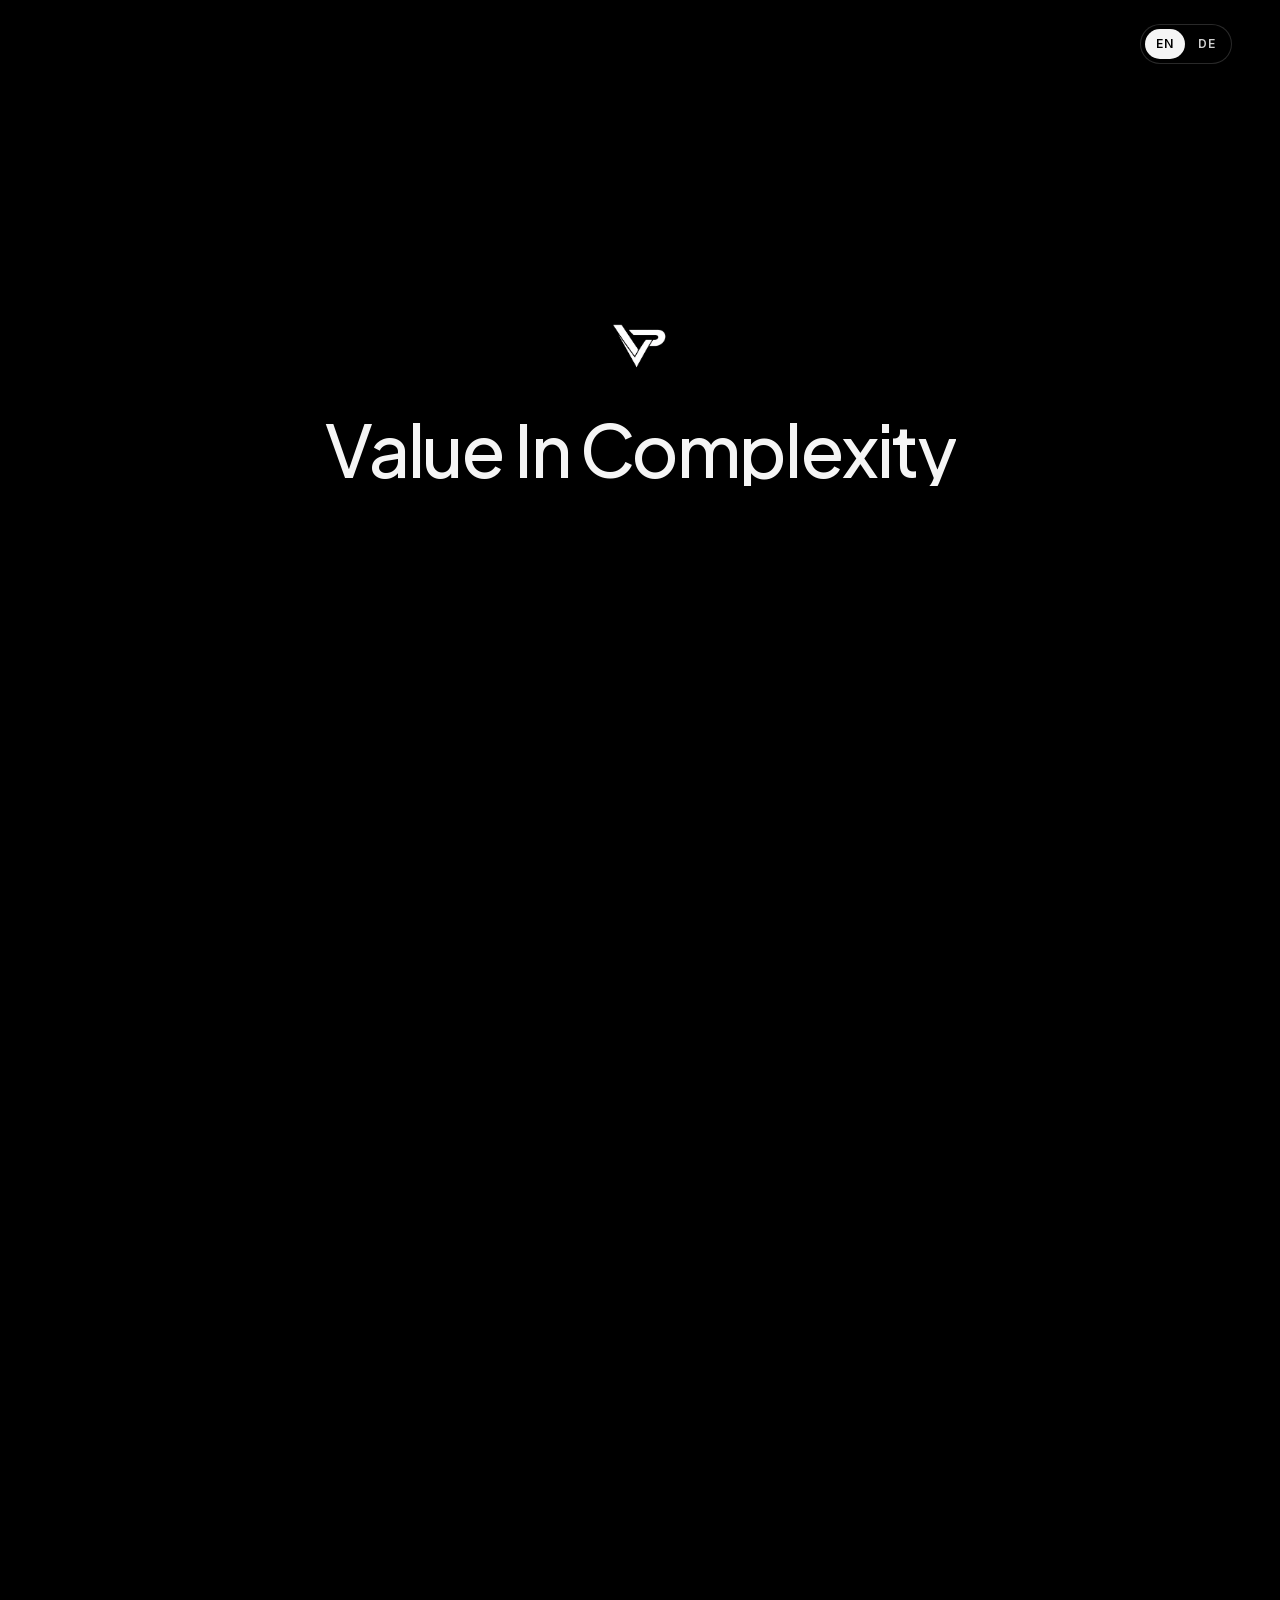
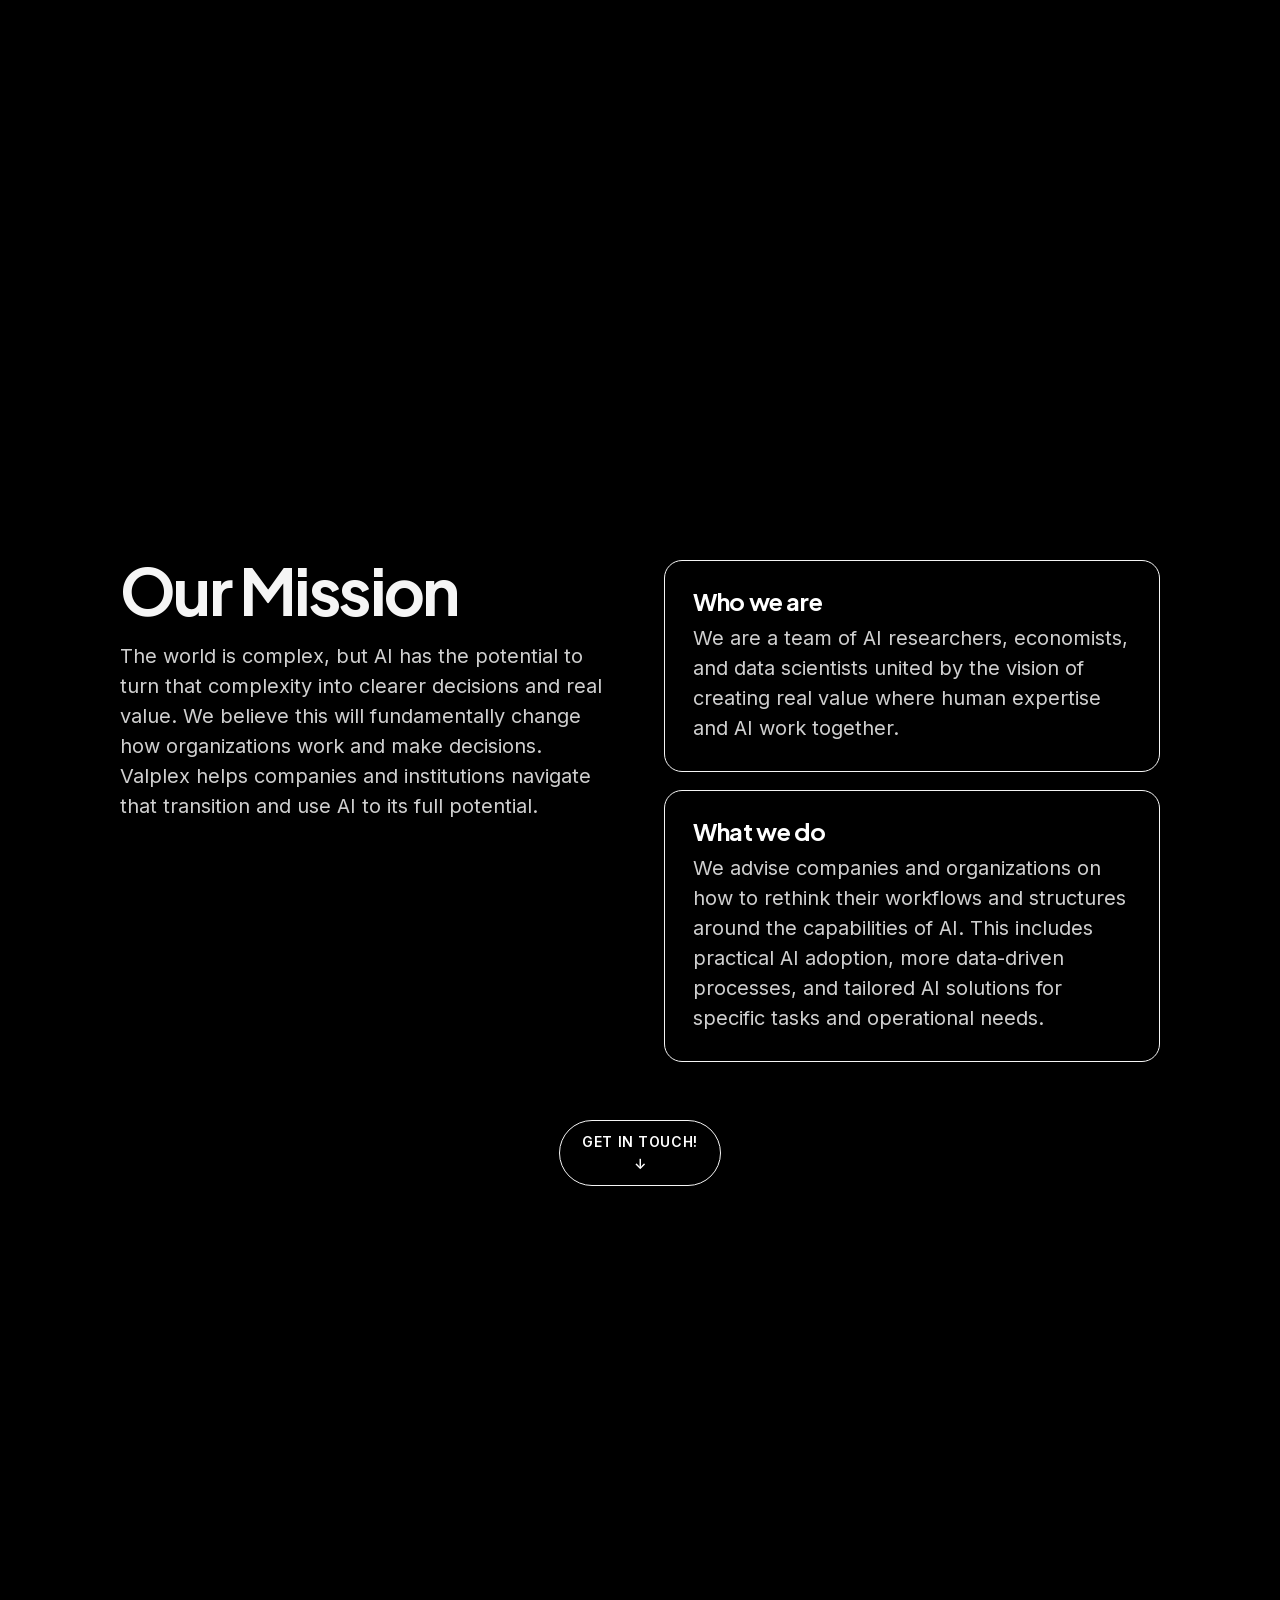
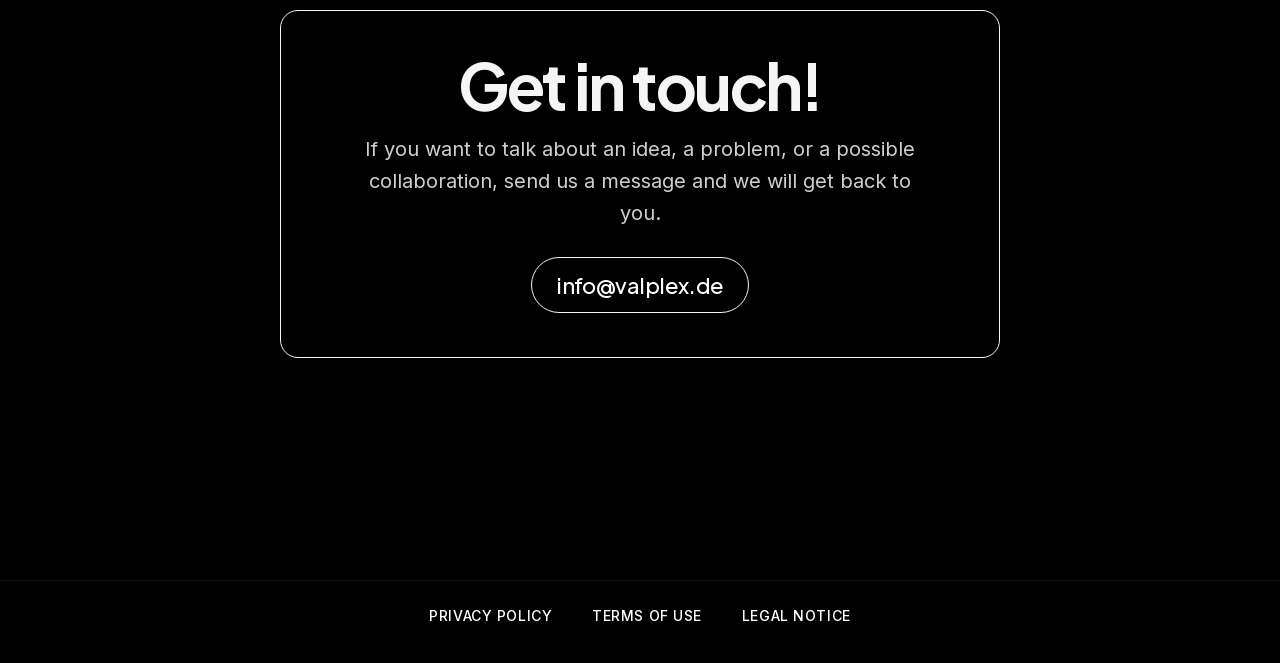
==== commit f57b333b: "fix: complete bilingual legal details and claim" ====
--- a/index.html
+++ b/index.html
@@ -4,13 +4,13 @@
 <head>
     <meta charset="UTF-8" />
     <meta name="viewport" content="width=device-width, initial-scale=1.0" />
-    <meta name="description" content="Valplex — Value in Complexity." />
+    <meta name="description" content="Valplex — Value In Complexity." />
     <link rel="icon" type="image/png" sizes="32x32" href="/favicon-32x32.png?v=2" />
     <link rel="icon" type="image/png" sizes="16x16" href="/favicon-16x16.png?v=2" />
     <link rel="shortcut icon" href="/favicon-32x32.png?v=2" />
     <link rel="apple-touch-icon" sizes="180x180" href="/apple-touch-icon.png?v=2" />
     <meta property="og:title" content="Valplex" />
-    <meta property="og:description" content="Valplex — Value in Complexity." />
+    <meta property="og:description" content="Valplex — Value In Complexity." />
     <meta property="og:type" content="website" />
     <meta property="og:url" content="https://valplex.de/" />
     <meta property="og:image" content="https://valplex.de/valplex-logo.png" />
@@ -18,7 +18,7 @@
     <meta property="og:site_name" content="Valplex" />
     <meta name="twitter:card" content="summary_large_image" />
     <meta name="twitter:title" content="Valplex" />
-    <meta name="twitter:description" content="Valplex — Value in Complexity." />
+    <meta name="twitter:description" content="Valplex — Value In Complexity." />
     <meta name="twitter:image" content="https://valplex.de/valplex-logo.png" />
     <meta name="twitter:image:alt" content="Valplex logo" />
     <meta name="theme-color" content="#000000" />
@@ -55,8 +55,8 @@
                 <div class="hero-content">
                     <img src="valplex-logo.png" class="logo" alt="Valplex logo" width="140" height="140" decoding="async" />
                     <div class="headline-wrap">
-                        <h1 aria-label="Value in Complexity collapses to Valplex">
-                            <span class="headline-full">Value in Complexity</span>
+                        <h1 aria-label="Value In Complexity collapses to Valplex">
+                            <span class="headline-full">Value In Complexity</span>
                         </h1>
                         <div class="hero-wordmark" aria-hidden="true">Valplex</div>
                     </div>
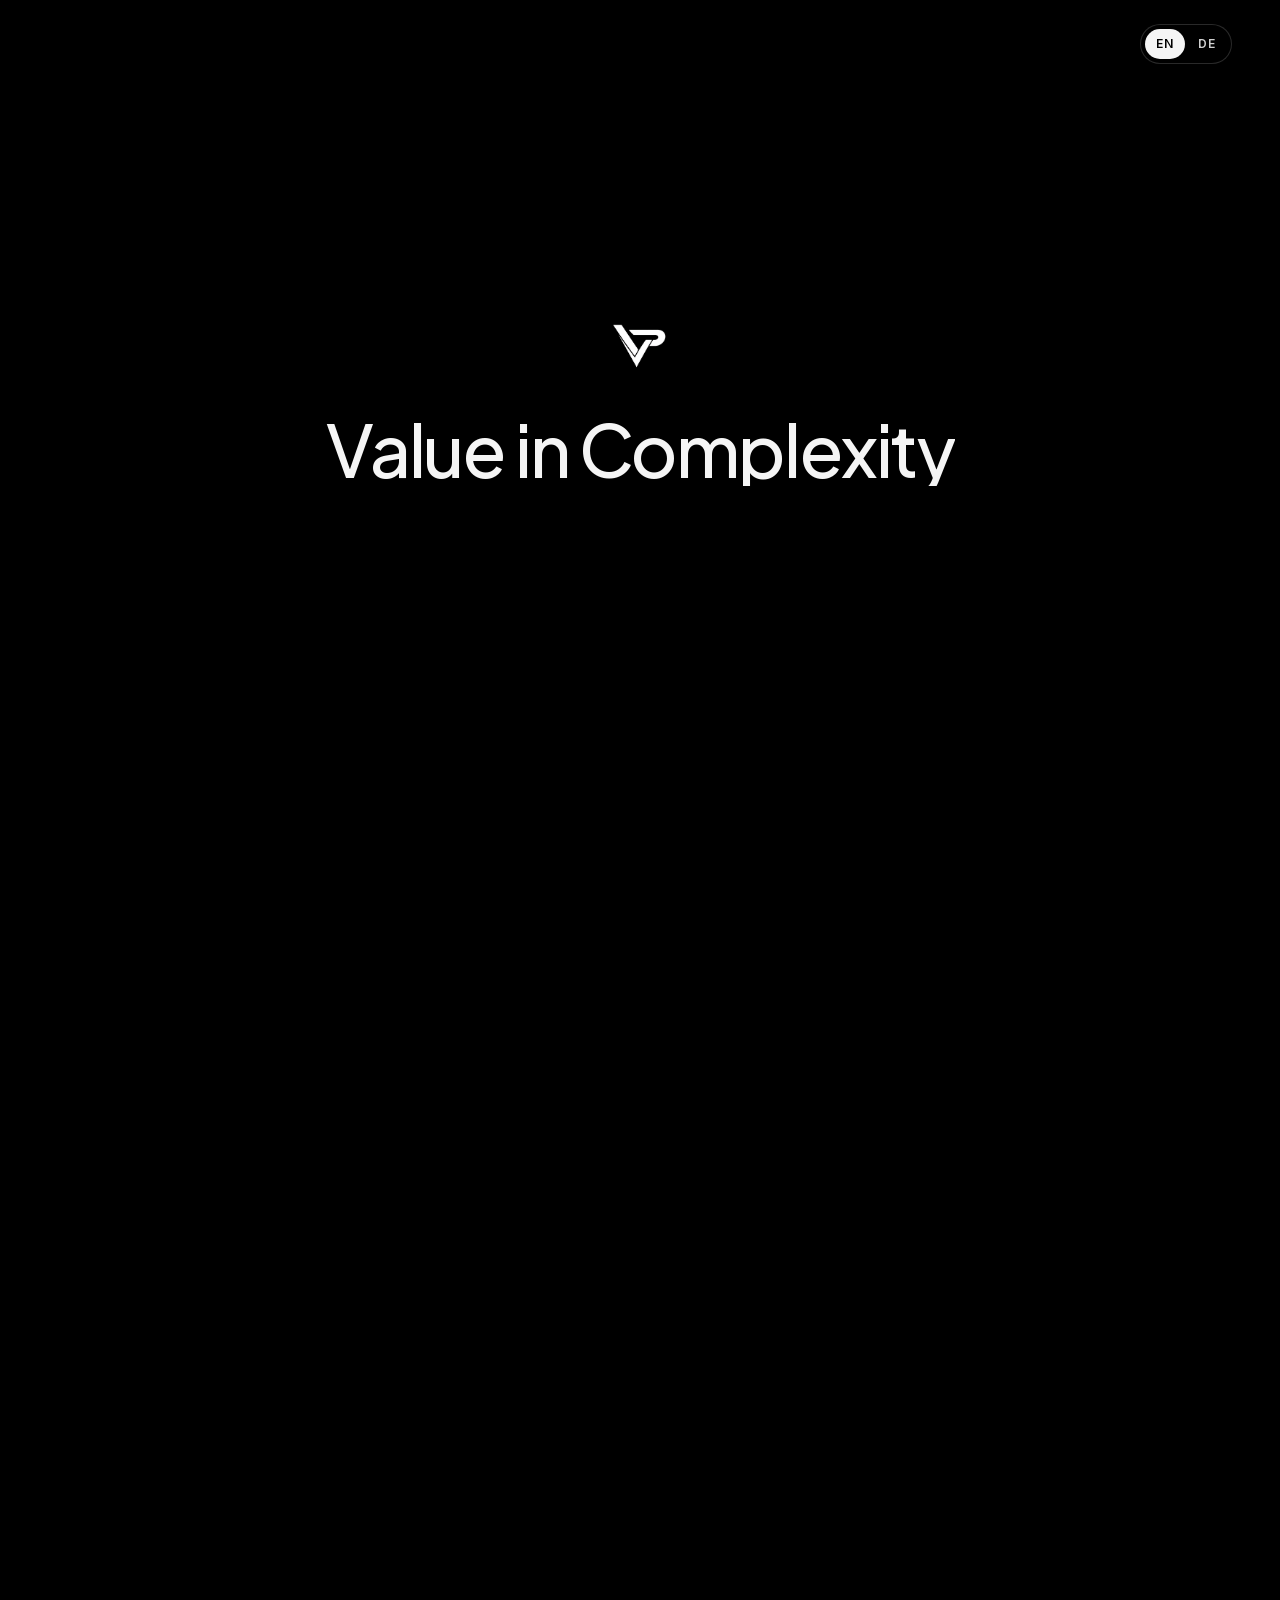
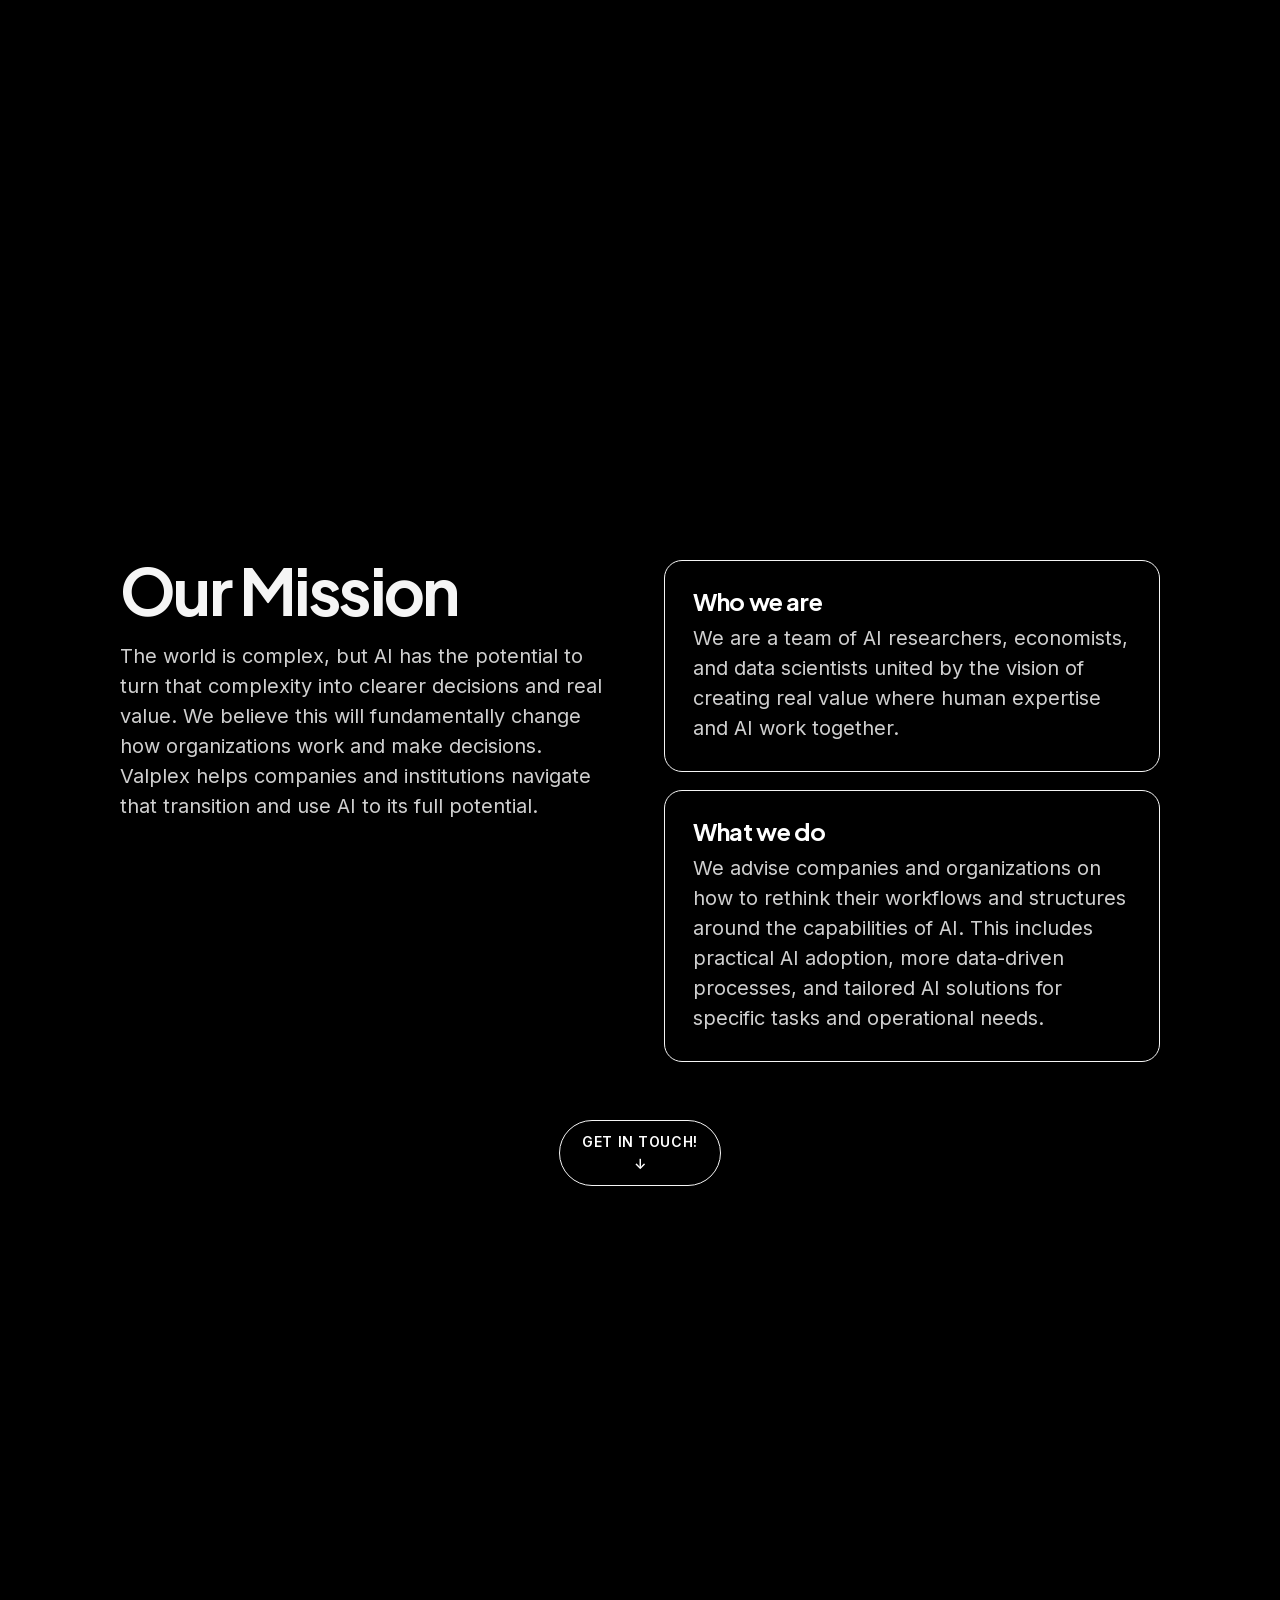
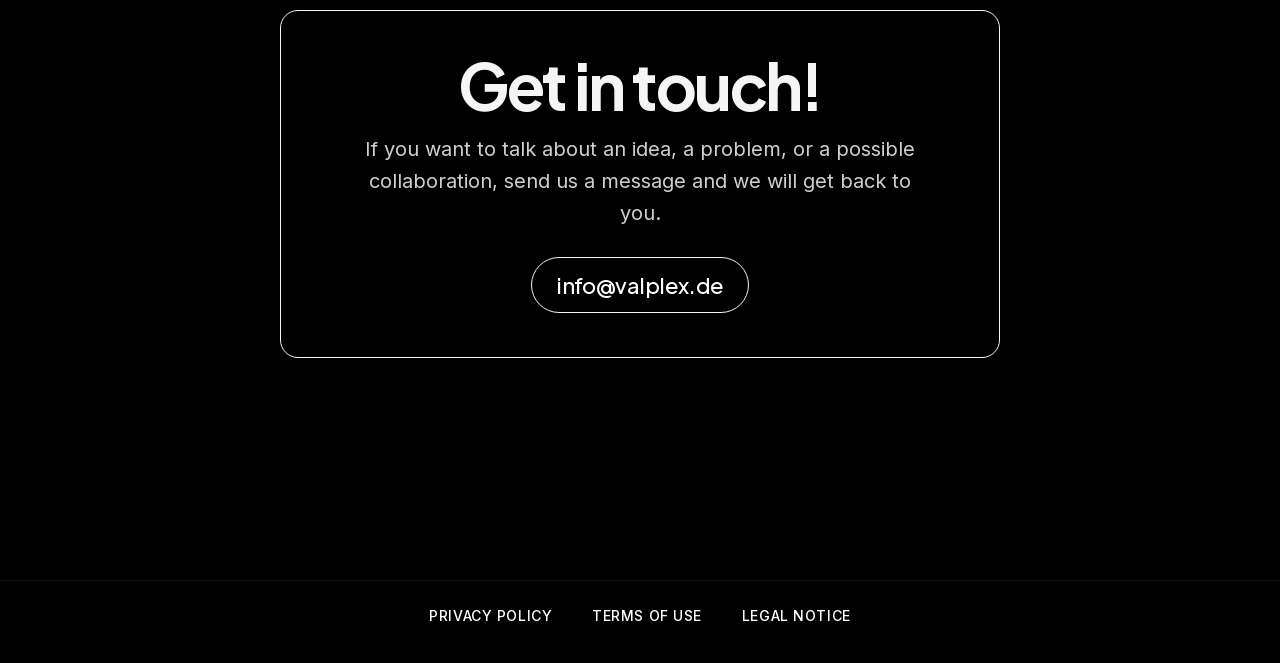
==== commit 9de01178: "fix: align bilingual legal disclosures" ====
--- a/index.html
+++ b/index.html
@@ -4,13 +4,13 @@
 <head>
     <meta charset="UTF-8" />
     <meta name="viewport" content="width=device-width, initial-scale=1.0" />
-    <meta name="description" content="Valplex — Value In Complexity." />
+    <meta name="description" content="Valplex — Value in Complexity." />
     <link rel="icon" type="image/png" sizes="32x32" href="/favicon-32x32.png?v=2" />
     <link rel="icon" type="image/png" sizes="16x16" href="/favicon-16x16.png?v=2" />
     <link rel="shortcut icon" href="/favicon-32x32.png?v=2" />
     <link rel="apple-touch-icon" sizes="180x180" href="/apple-touch-icon.png?v=2" />
     <meta property="og:title" content="Valplex" />
-    <meta property="og:description" content="Valplex — Value In Complexity." />
+    <meta property="og:description" content="Valplex — Value in Complexity." />
     <meta property="og:type" content="website" />
     <meta property="og:url" content="https://valplex.de/" />
     <meta property="og:image" content="https://valplex.de/valplex-logo.png" />
@@ -18,7 +18,7 @@
     <meta property="og:site_name" content="Valplex" />
     <meta name="twitter:card" content="summary_large_image" />
     <meta name="twitter:title" content="Valplex" />
-    <meta name="twitter:description" content="Valplex — Value In Complexity." />
+    <meta name="twitter:description" content="Valplex — Value in Complexity." />
     <meta name="twitter:image" content="https://valplex.de/valplex-logo.png" />
     <meta name="twitter:image:alt" content="Valplex logo" />
     <meta name="theme-color" content="#000000" />
@@ -55,8 +55,8 @@
                 <div class="hero-content">
                     <img src="valplex-logo.png" class="logo" alt="Valplex logo" width="140" height="140" decoding="async" />
                     <div class="headline-wrap">
-                        <h1 aria-label="Value In Complexity collapses to Valplex">
-                            <span class="headline-full">Value In Complexity</span>
+                        <h1 aria-label="Value in Complexity collapses to Valplex">
+                            <span class="headline-full">Value in Complexity</span>
                         </h1>
                         <div class="hero-wordmark" aria-hidden="true">Valplex</div>
                     </div>
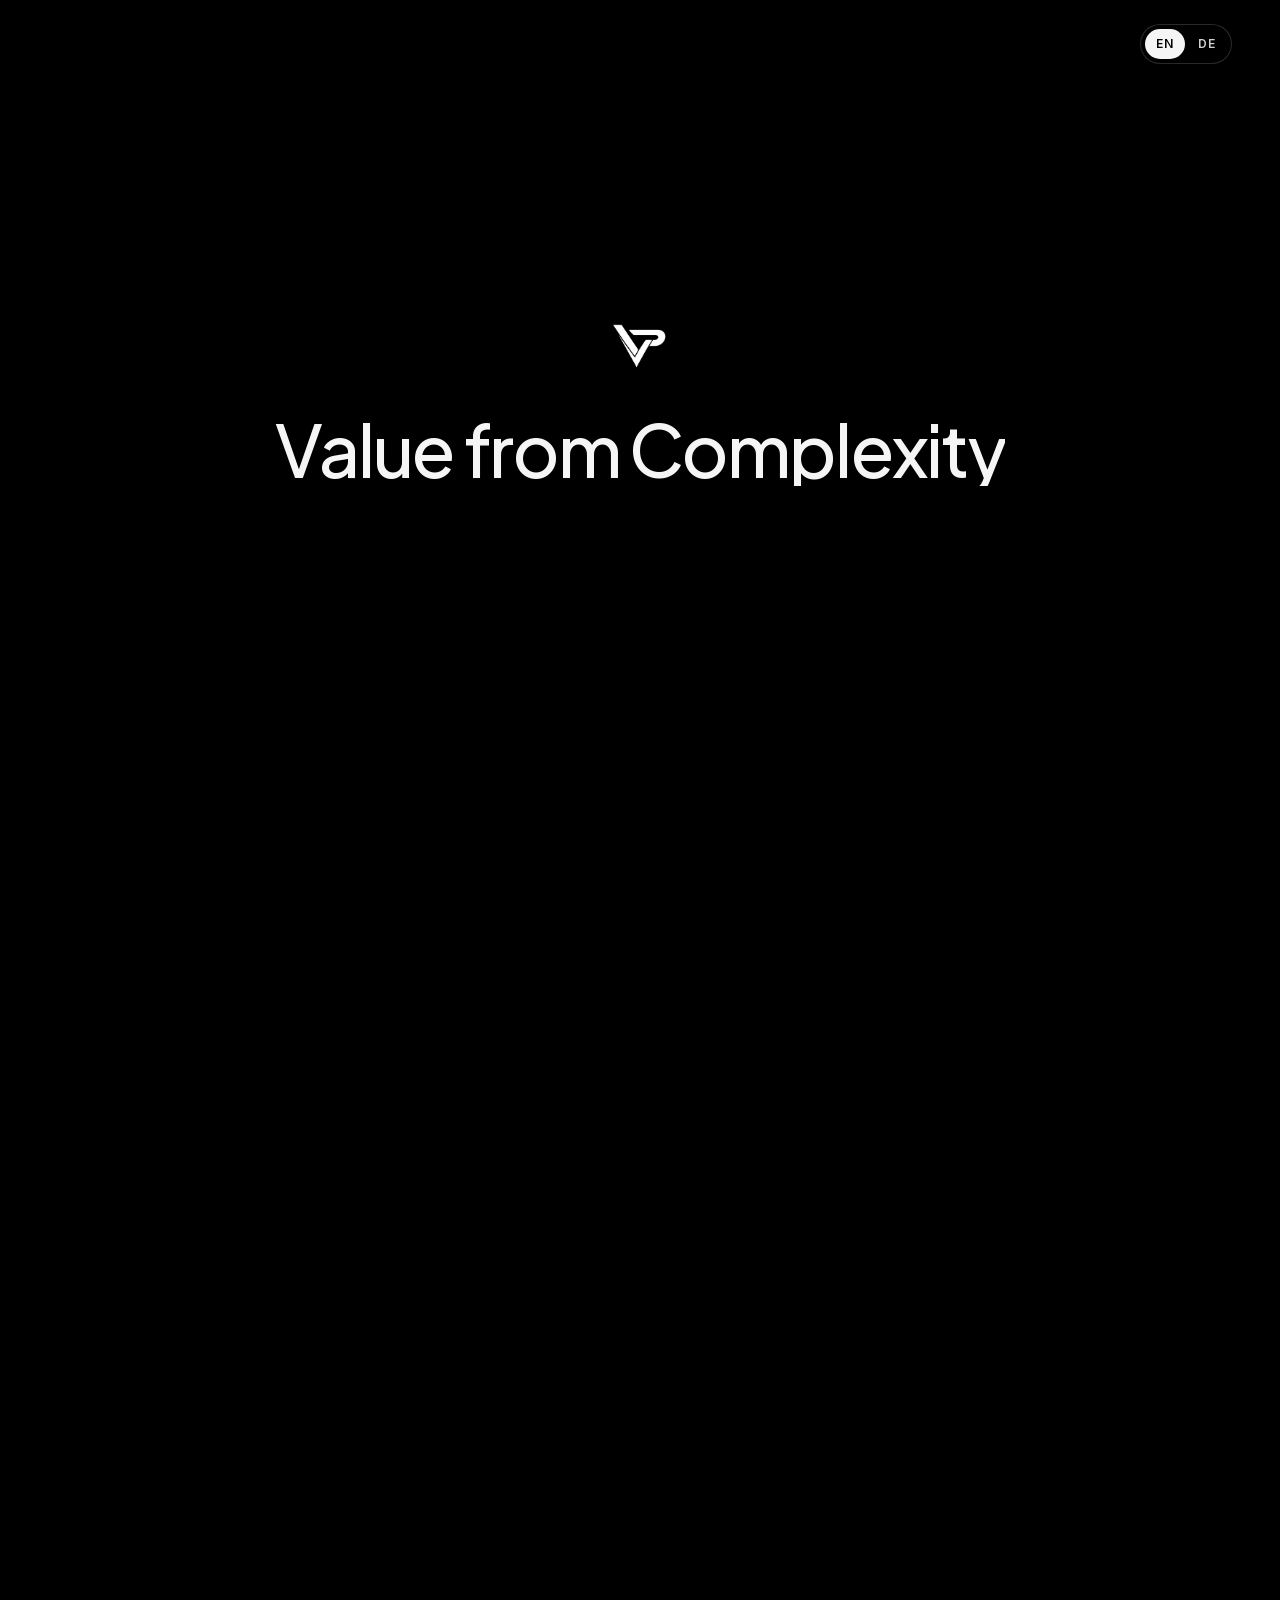
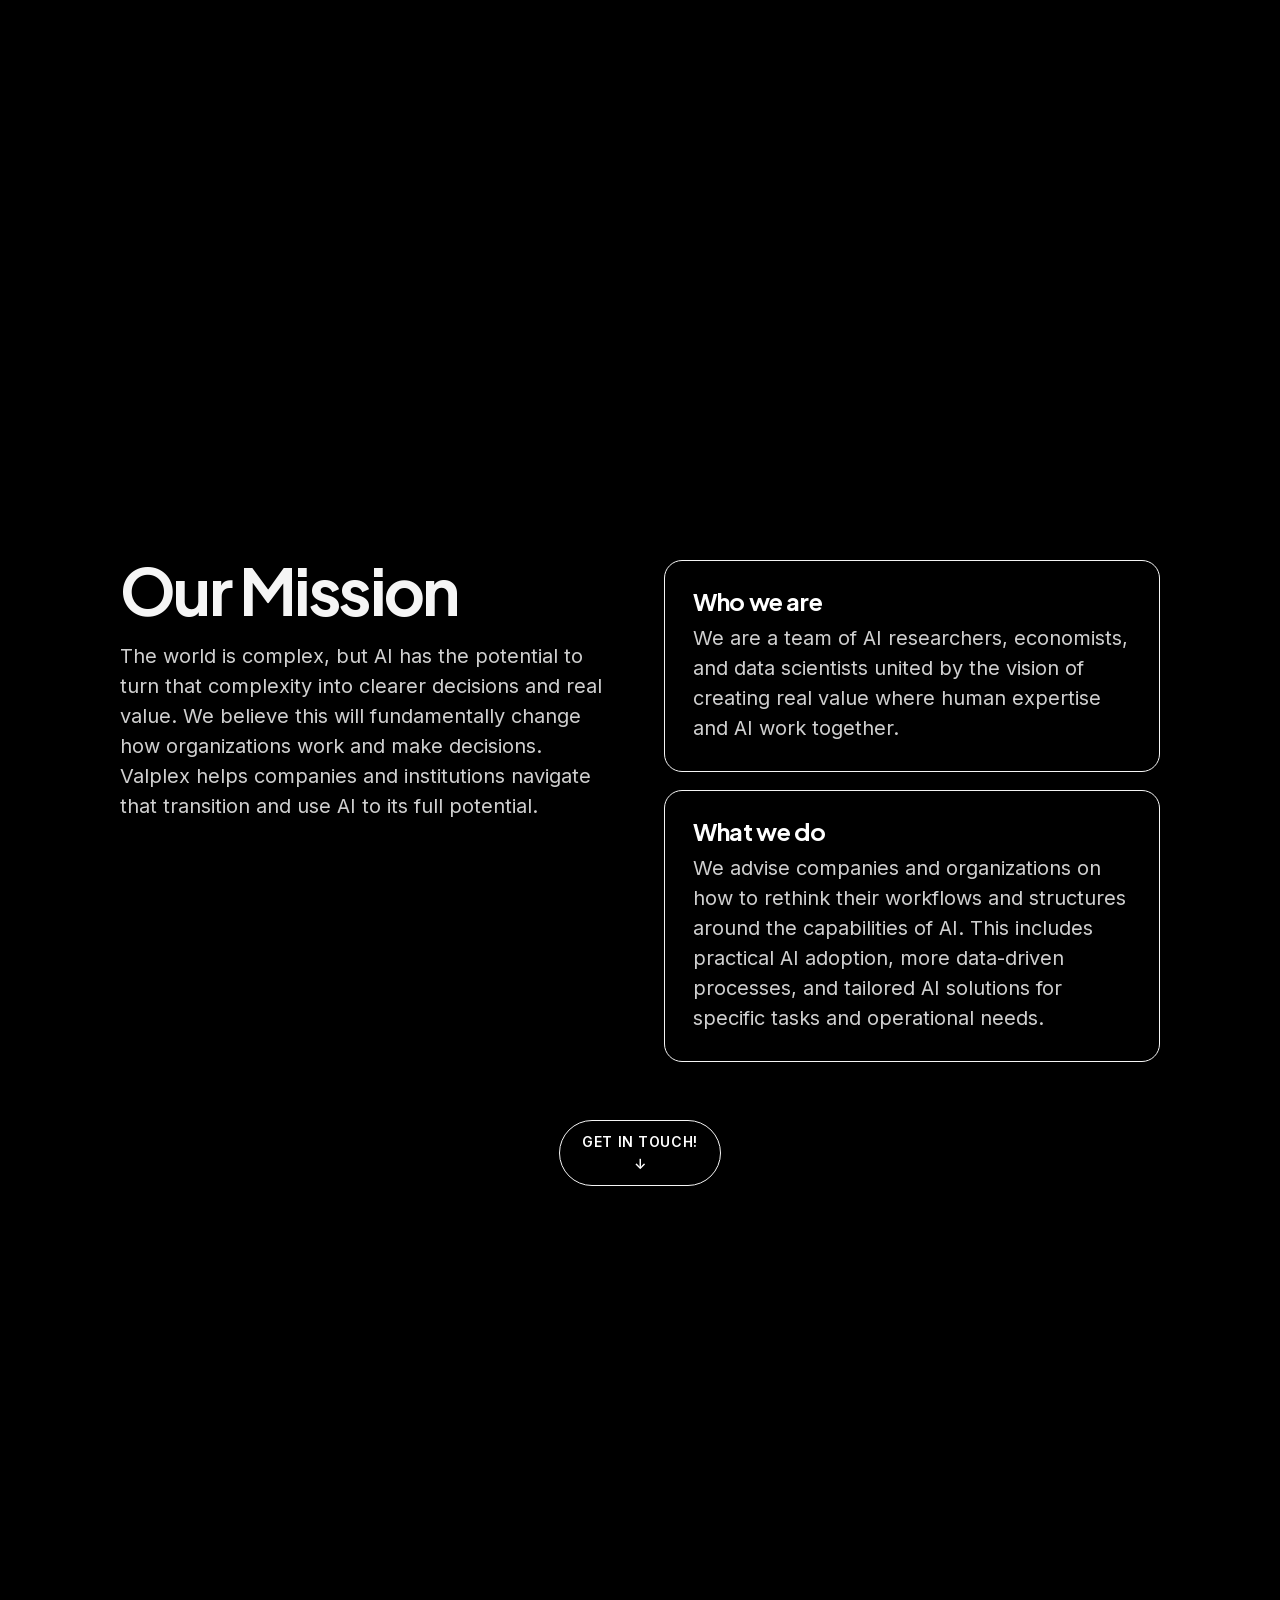
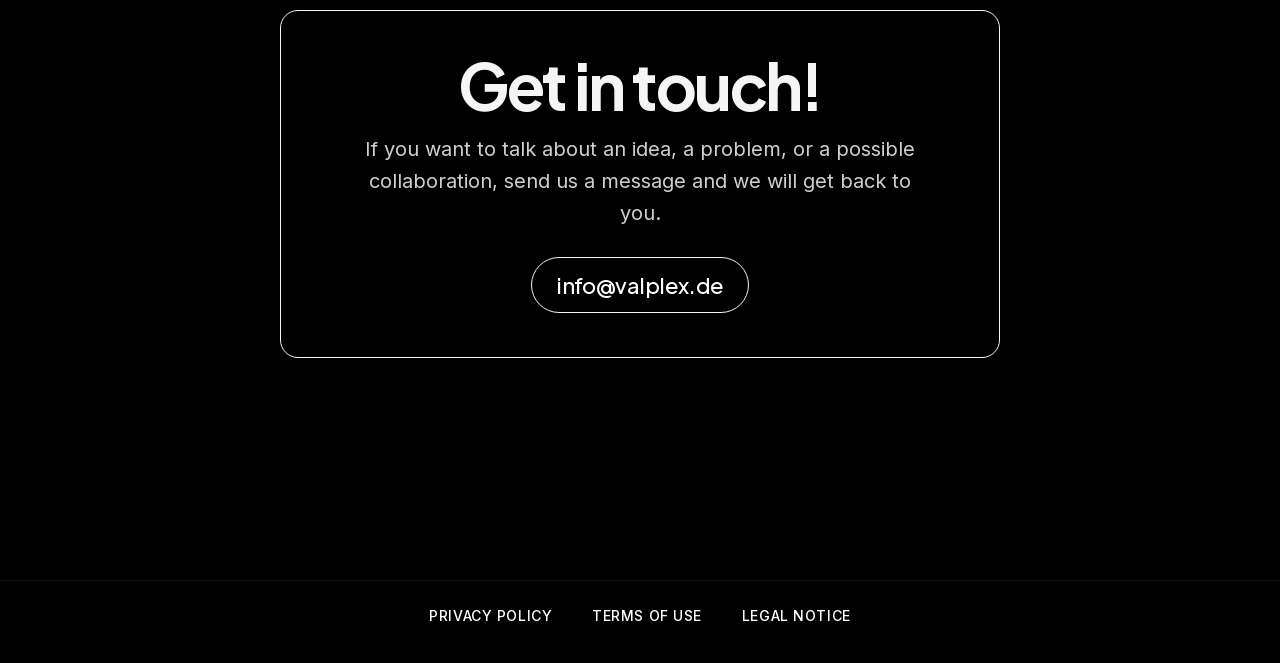
==== commit a052fff9: "fix: update site claim to value from complexity" ====
--- a/index.html
+++ b/index.html
@@ -4,13 +4,13 @@
 <head>
     <meta charset="UTF-8" />
     <meta name="viewport" content="width=device-width, initial-scale=1.0" />
-    <meta name="description" content="Valplex — Value in Complexity." />
+    <meta name="description" content="Valplex — Value from Complexity." />
     <link rel="icon" type="image/png" sizes="32x32" href="/favicon-32x32.png?v=2" />
     <link rel="icon" type="image/png" sizes="16x16" href="/favicon-16x16.png?v=2" />
     <link rel="shortcut icon" href="/favicon-32x32.png?v=2" />
     <link rel="apple-touch-icon" sizes="180x180" href="/apple-touch-icon.png?v=2" />
     <meta property="og:title" content="Valplex" />
-    <meta property="og:description" content="Valplex — Value in Complexity." />
+    <meta property="og:description" content="Valplex — Value from Complexity." />
     <meta property="og:type" content="website" />
     <meta property="og:url" content="https://valplex.de/" />
     <meta property="og:image" content="https://valplex.de/valplex-logo.png" />
@@ -18,7 +18,7 @@
     <meta property="og:site_name" content="Valplex" />
     <meta name="twitter:card" content="summary_large_image" />
     <meta name="twitter:title" content="Valplex" />
-    <meta name="twitter:description" content="Valplex — Value in Complexity." />
+    <meta name="twitter:description" content="Valplex — Value from Complexity." />
     <meta name="twitter:image" content="https://valplex.de/valplex-logo.png" />
     <meta name="twitter:image:alt" content="Valplex logo" />
     <meta name="theme-color" content="#000000" />
@@ -55,8 +55,8 @@
                 <div class="hero-content">
                     <img src="valplex-logo.png" class="logo" alt="Valplex logo" width="140" height="140" decoding="async" />
                     <div class="headline-wrap">
-                        <h1 aria-label="Value in Complexity collapses to Valplex">
-                            <span class="headline-full">Value in Complexity</span>
+                        <h1 aria-label="Value from Complexity collapses to Valplex">
+                            <span class="headline-full">Value from Complexity</span>
                         </h1>
                         <div class="hero-wordmark" aria-hidden="true">Valplex</div>
                     </div>
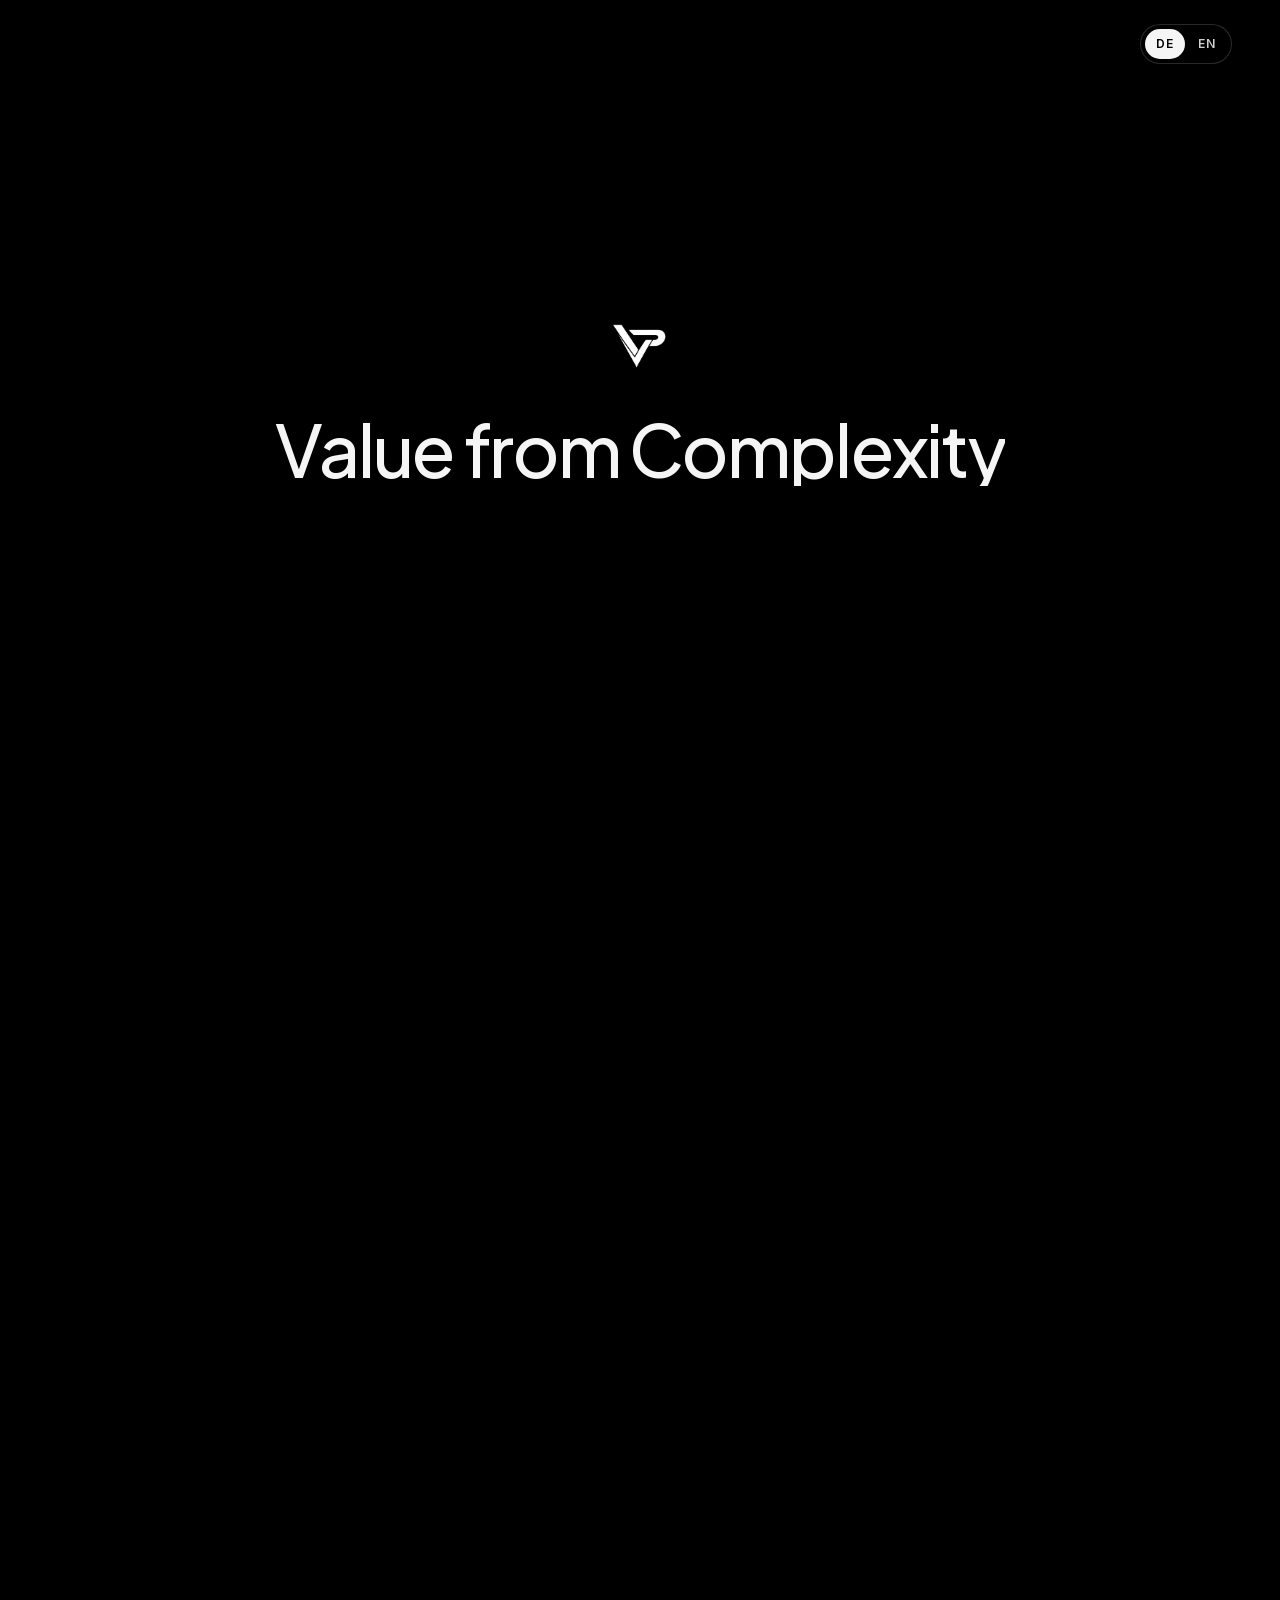
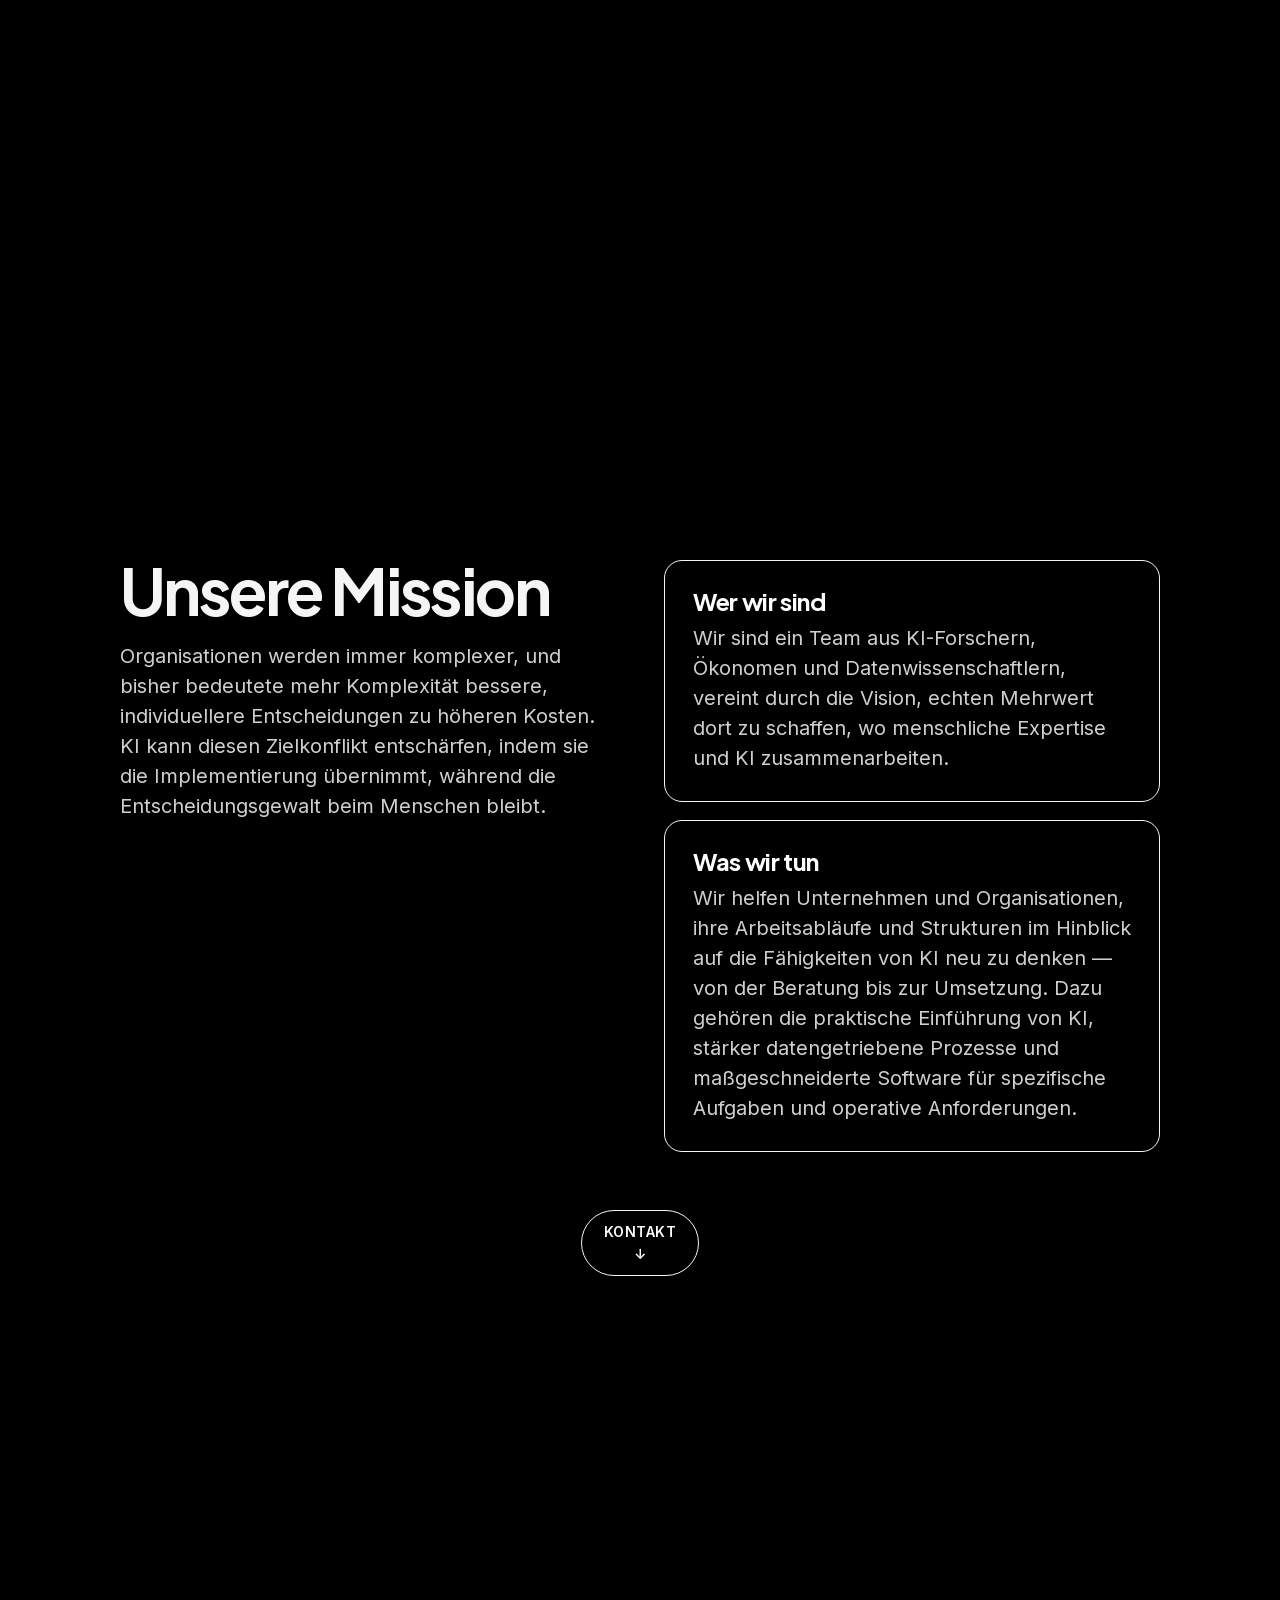
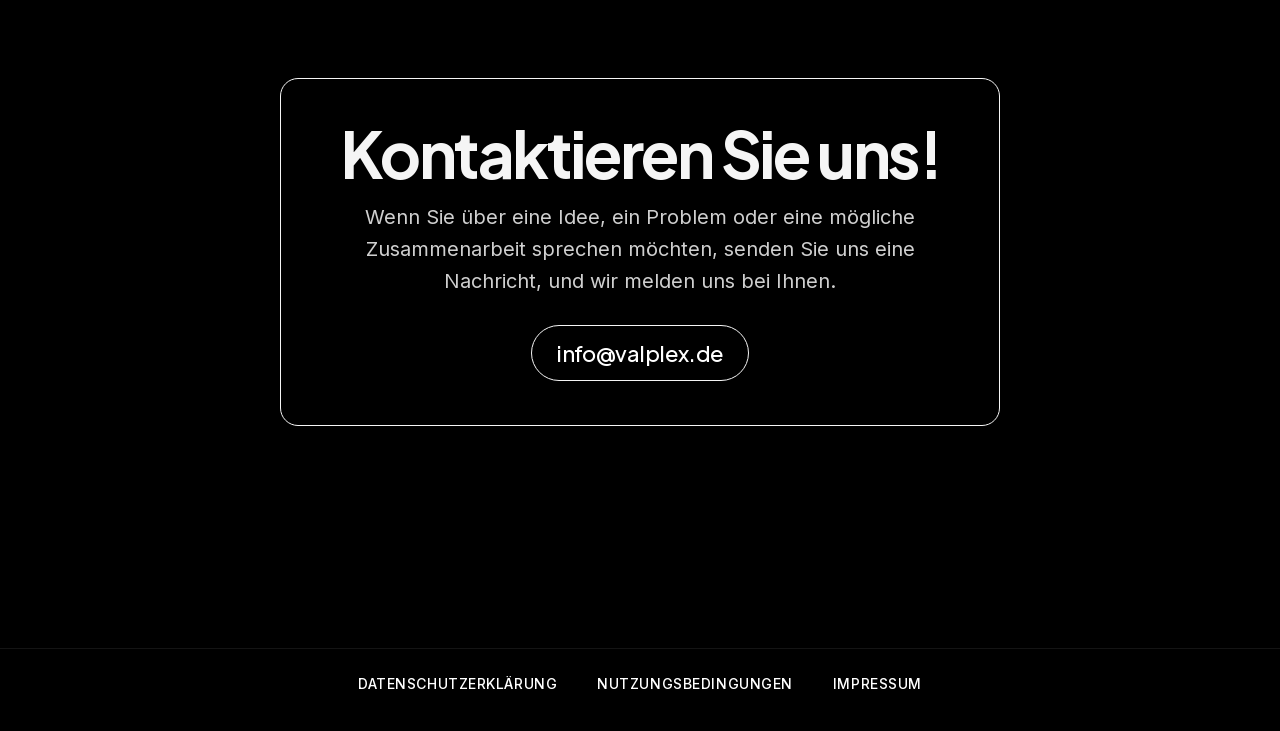
==== commit 7f83f74b: "feat: refresh mission copy and put DE first Update the bilingual mission and what-we-do text, and sh" ====
--- a/index.html
+++ b/index.html
@@ -1,5 +1,5 @@
 <!DOCTYPE html>
-<html lang="en">
+<html lang="de">
 
 <head>
     <meta charset="UTF-8" />
@@ -9,18 +9,22 @@
     <link rel="icon" type="image/png" sizes="16x16" href="/favicon-16x16.png?v=2" />
     <link rel="shortcut icon" href="/favicon-32x32.png?v=2" />
     <link rel="apple-touch-icon" sizes="180x180" href="/apple-touch-icon.png?v=2" />
+    <link rel="canonical" href="https://www.valplex.de/" />
+    <link rel="alternate" hreflang="de" href="https://www.valplex.de/" />
+    <link rel="alternate" hreflang="en" href="https://www.valplex.de/en/" />
+    <link rel="alternate" hreflang="x-default" href="https://www.valplex.de/" />
     <meta property="og:title" content="Valplex" />
     <meta property="og:description" content="Valplex — Value from Complexity." />
     <meta property="og:type" content="website" />
-    <meta property="og:url" content="https://valplex.de/" />
-    <meta property="og:image" content="https://valplex.de/valplex-logo.png" />
-    <meta property="og:image:alt" content="Valplex logo" />
+    <meta property="og:url" content="https://www.valplex.de/" />
+    <meta property="og:image" content="https://www.valplex.de/valplex-logo.png" />
+    <meta property="og:image:alt" content="Valplex-Logo" />
     <meta property="og:site_name" content="Valplex" />
     <meta name="twitter:card" content="summary_large_image" />
     <meta name="twitter:title" content="Valplex" />
     <meta name="twitter:description" content="Valplex — Value from Complexity." />
-    <meta name="twitter:image" content="https://valplex.de/valplex-logo.png" />
-    <meta name="twitter:image:alt" content="Valplex logo" />
+    <meta name="twitter:image" content="https://www.valplex.de/valplex-logo.png" />
+    <meta name="twitter:image:alt" content="Valplex-Logo" />
     <meta name="theme-color" content="#000000" />
     <title>Valplex</title>
     <script type="application/ld+json">
@@ -28,34 +32,34 @@
             "@context": "https://schema.org",
             "@type": "Organization",
             "name": "Valplex",
-            "url": "https://valplex.de/",
-            "logo": "https://valplex.de/valplex-logo.png"
+            "url": "https://www.valplex.de/",
+            "logo": "https://www.valplex.de/valplex-logo.png"
         }
     </script>
-    <link rel="stylesheet" href="fonts.css" />
-    <link rel="stylesheet" href="homepage.css" />
+    <link rel="stylesheet" href="/fonts.css" />
+    <link rel="stylesheet" href="/homepage.css" />
 </head>
 
 <body>
-    <nav class="language-switcher" aria-label="Language selection">
-        <span class="language-option" aria-current="page">EN</span>
-        <a class="language-option" href="index-de.html" lang="de" hreflang="de">DE</a>
+    <nav class="language-switcher" aria-label="Sprachauswahl">
+        <span class="language-option" aria-current="page">DE</span>
+        <a class="language-option" href="/en/" lang="en" hreflang="en">EN</a>
     </nav>
-    <header class="site-header" aria-label="Primary navigation">
+    <header class="site-header" aria-label="Hauptnavigation">
         <div class="site-header-inner">
-            <a class="site-header-brand" href="#top" aria-label="Back to top">
-                <img src="valplex-logo.png" class="site-header-logo" alt="" width="78" height="78" decoding="async" />
+            <a class="site-header-brand" href="#top" aria-label="Zum Seitenanfang">
+                <img src="/valplex-logo.png" class="site-header-logo" alt="" width="78" height="78" decoding="async" />
                 <span>Valplex</span>
             </a>
         </div>
     </header>
-    <main class="scroll-stage" aria-label="Valplex website">
-        <section class="hero-stage" id="top" aria-label="Valplex hero section">
-            <section class="hero" aria-label="Hero content">
+    <main class="scroll-stage" aria-label="Valplex-Website">
+        <section class="hero-stage" id="top" aria-label="Valplex-Einstiegsbereich">
+            <section class="hero" aria-label="Einstiegsinhalt">
                 <div class="hero-content">
-                    <img src="valplex-logo.png" class="logo" alt="Valplex logo" width="140" height="140" decoding="async" />
+                    <img src="/valplex-logo.png" class="logo" alt="Valplex-Logo" width="140" height="140" decoding="async" />
                     <div class="headline-wrap">
-                        <h1 aria-label="Value from Complexity collapses to Valplex">
+                        <h1 aria-label="Value from Complexity geht in Valplex über">
                             <span class="headline-full">Value from Complexity</span>
                         </h1>
                         <div class="hero-wordmark" aria-hidden="true">Valplex</div>
@@ -63,44 +67,44 @@
                 </div>
             </section>
         </section>
-        <section class="second-page" aria-label="About Valplex">
+        <section class="second-page" aria-label="Über Valplex">
             <div class="second-page-content">
                 <div class="second-page-intro">
-                    <h2>Our Mission</h2>
-                    <p>The world is complex, but AI has the potential to turn that complexity into clearer decisions and real value. We believe this will fundamentally change how organizations work and make decisions. Valplex helps companies and institutions navigate that transition and use AI to its full potential.</p>
+                    <h2>Unsere Mission</h2>
+                    <p>Organisationen werden immer komplexer, und bisher bedeutete mehr Komplexität bessere, individuellere Entscheidungen zu höheren Kosten. KI kann diesen Zielkonflikt entschärfen, indem sie die Implementierung übernimmt, während die Entscheidungsgewalt beim Menschen bleibt.</p>
                 </div>
                 <div class="second-page-grid">
                     <article class="second-page-card">
-                        <h3>Who we are</h3>
-                        <p>We are a team of AI researchers, economists, and data scientists united by the vision of creating real value where human expertise and AI work together.</p>
+                        <h3>Wer wir sind</h3>
+                        <p>Wir sind ein Team aus KI-Forschern, Ökonomen und Datenwissenschaftlern, vereint durch die Vision, echten Mehrwert dort zu schaffen, wo menschliche Expertise und KI zusammenarbeiten.</p>
                     </article>
                     <article class="second-page-card">
-                        <h3>What we do</h3>
-                        <p>We advise companies and organizations on how to rethink their workflows and structures around the capabilities of AI. This includes practical AI adoption, more data-driven processes, and tailored AI solutions for specific tasks and operational needs.</p>
+                        <h3>Was wir tun</h3>
+                        <p>Wir helfen Unternehmen und Organisationen, ihre Arbeitsabläufe und Strukturen im Hinblick auf die Fähigkeiten von KI neu zu denken — von der Beratung bis zur Umsetzung. Dazu gehören die praktische Einführung von KI, stärker datengetriebene Prozesse und maßgeschneiderte Software für spezifische Aufgaben und operative Anforderungen.</p>
                     </article>
                 </div>
                 <a class="section-jump" href="#contact">
-                    Get in touch!
+                    Kontakt
                     <span aria-hidden="true">&darr;</span>
                 </a>
             </div>
         </section>
-        <section class="third-page" id="contact" aria-label="Contact Valplex">
+        <section class="third-page" id="contact" aria-label="Kontakt zu Valplex">
             <div class="third-page-card">
-                <h2>Get in touch!</h2>
-                <p>If you want to talk about an idea, a problem, or a possible collaboration, send us a message and we will get back to you.</p>
-                <a class="contact-link" href="mailto:info@valplex.de?subject=Valplex%20Inquiry" aria-label="Email Valplex at info@valplex.de">info@valplex.de</a>
+                <h2>Kontaktieren Sie uns!</h2>
+                <p>Wenn Sie über eine Idee, ein Problem oder eine mögliche Zusammenarbeit sprechen möchten, senden Sie uns eine Nachricht, und wir melden uns bei Ihnen.</p>
+                <a class="contact-link" href="mailto:info@valplex.de?subject=Valplex%20Anfrage" aria-label="E-Mail an Valplex unter info@valplex.de">info@valplex.de</a>
             </div>
         </section>
     </main>
-    <footer class="site-footer" aria-label="Legal links">
+    <footer class="site-footer" aria-label="Rechtliche Links">
         <nav class="footer-nav">
-            <a class="footer-link" href="privacy-policy.html">Privacy Policy</a>
-            <a class="footer-link" href="terms-of-use.html">Terms of Use</a>
-            <a class="footer-link" href="legal.html">Legal Notice</a>
+            <a class="footer-link" href="/datenschutz/">Datenschutzerklärung</a>
+            <a class="footer-link" href="/nutzungsbedingungen/">Nutzungsbedingungen</a>
+            <a class="footer-link" href="/impressum/">Impressum</a>
         </nav>
     </footer>
-    <script src="homepage.js"></script>
+    <script src="/homepage.js"></script>
 </body>
 
 </html>
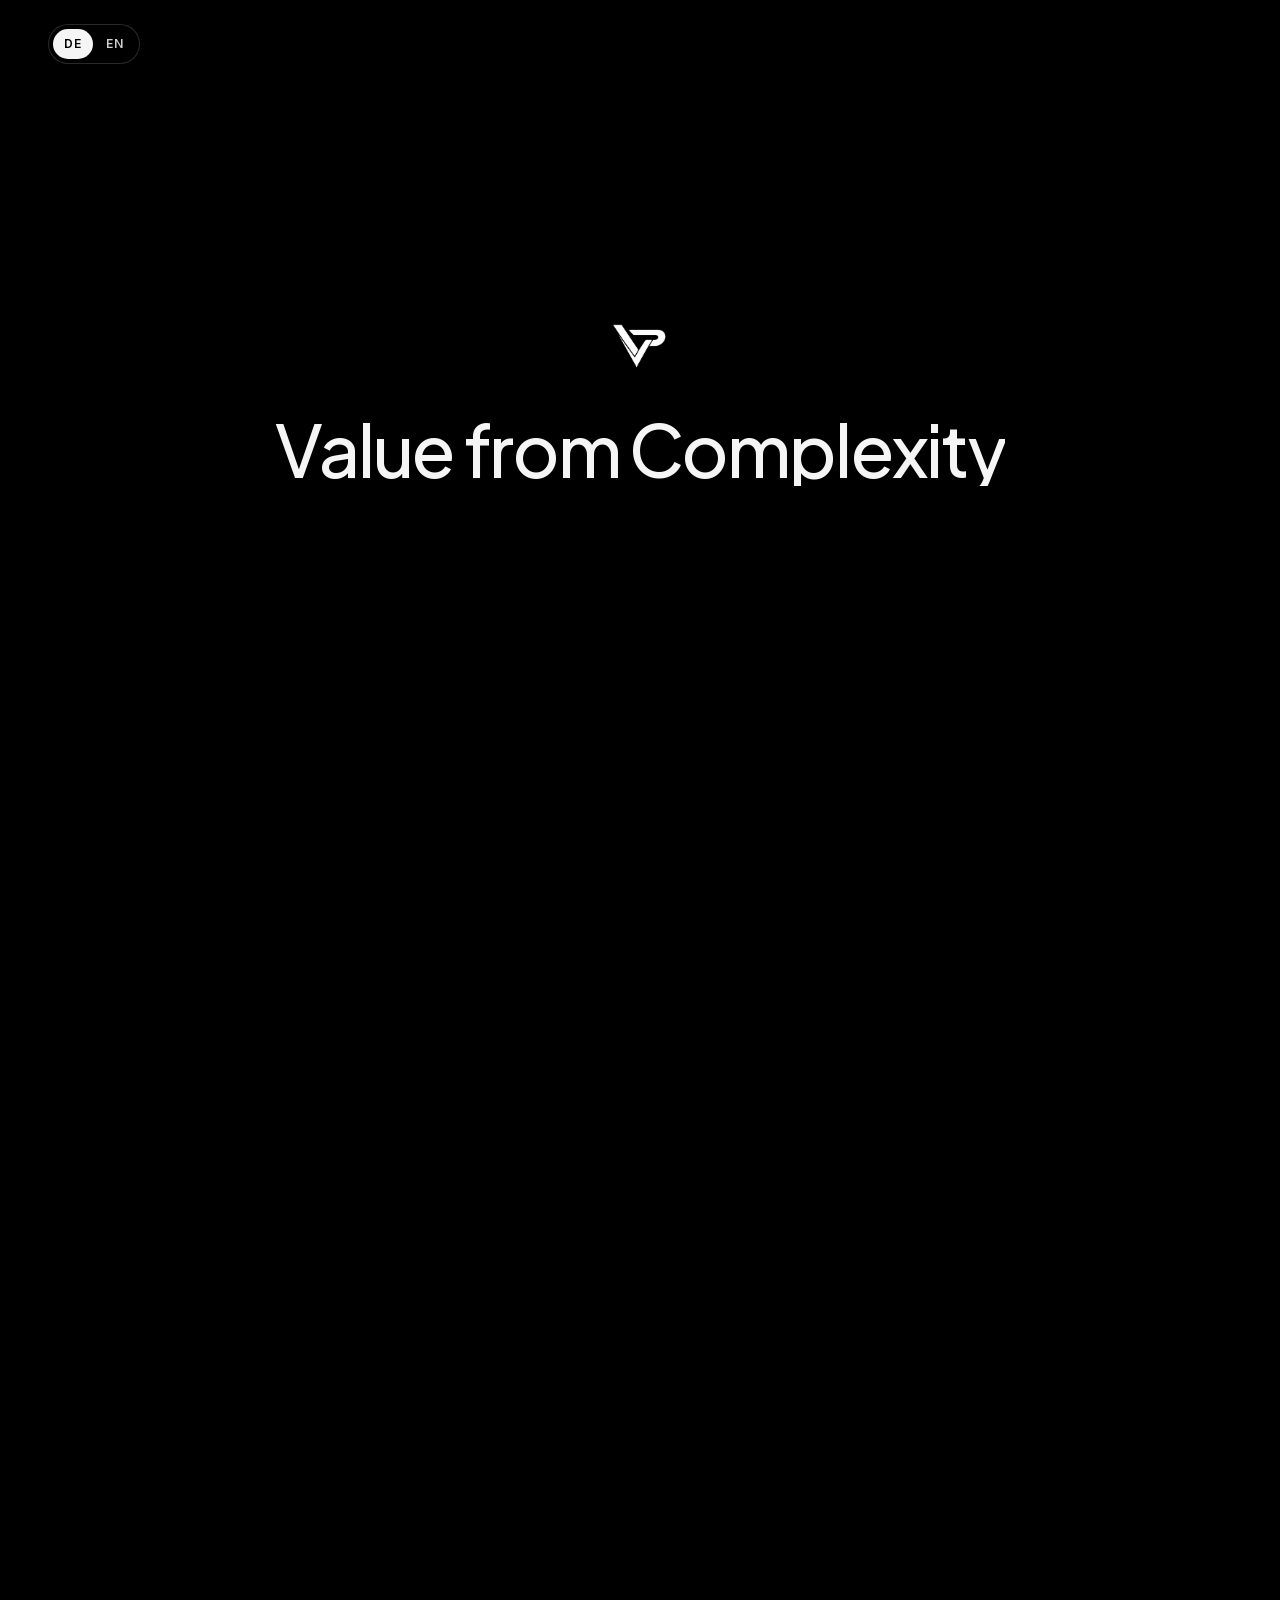
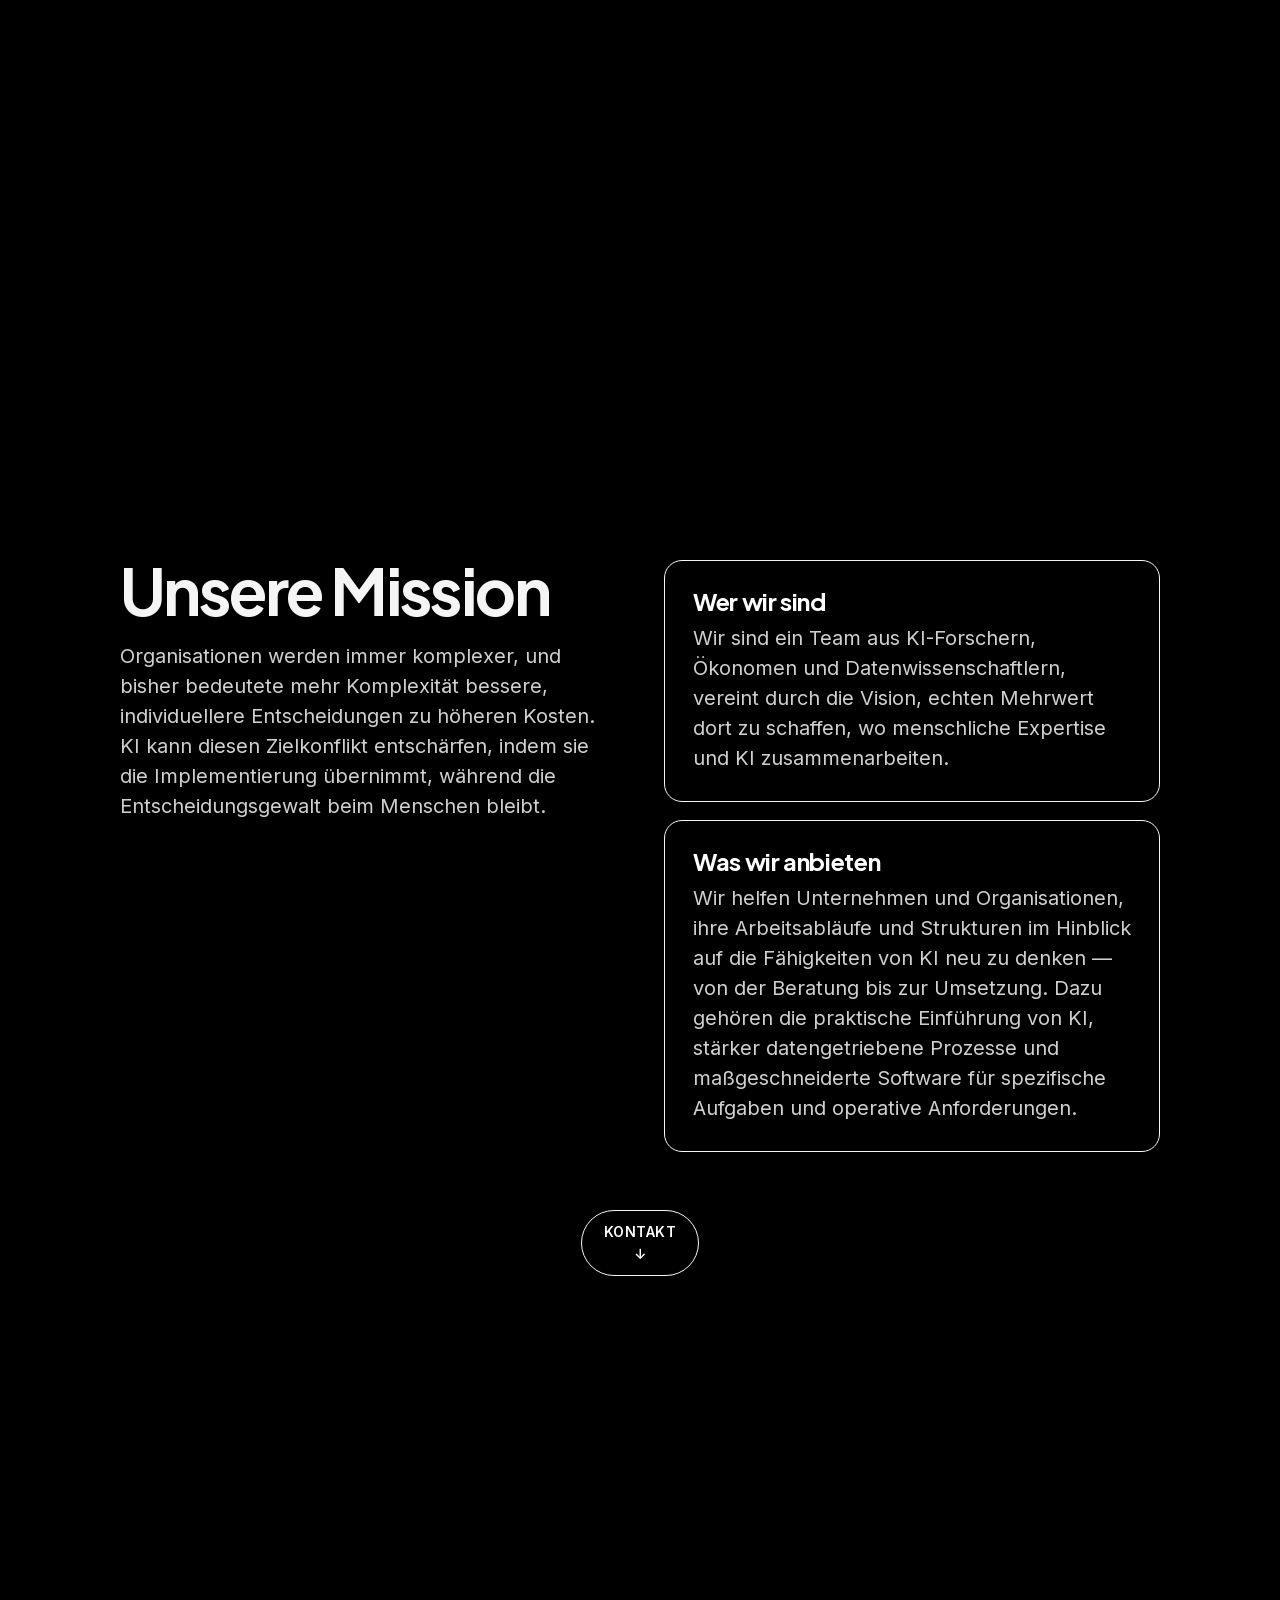
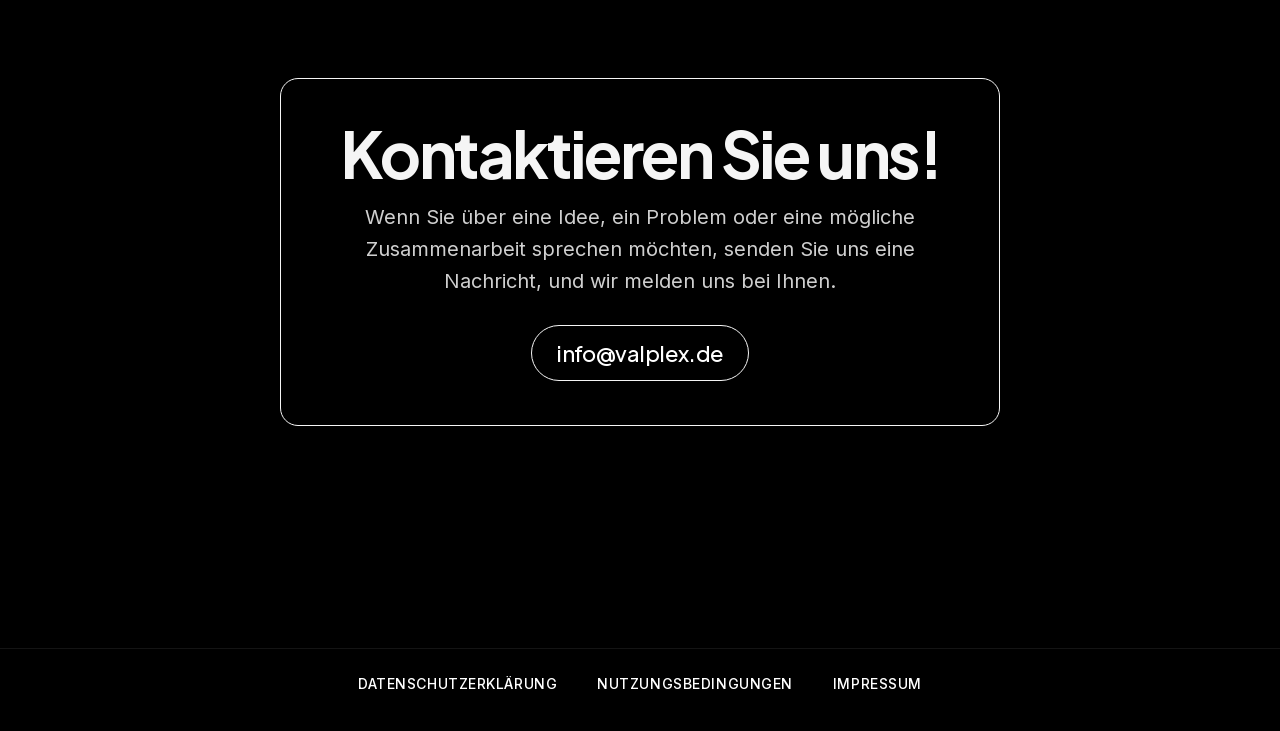
==== commit d3bb1f05: "feat: move language switcher left and rename German offer heading Place DE/EN at the top left, and c" ====
--- a/index.html
+++ b/index.html
@@ -79,7 +79,7 @@
                         <p>Wir sind ein Team aus KI-Forschern, Ökonomen und Datenwissenschaftlern, vereint durch die Vision, echten Mehrwert dort zu schaffen, wo menschliche Expertise und KI zusammenarbeiten.</p>
                     </article>
                     <article class="second-page-card">
-                        <h3>Was wir tun</h3>
+                        <h3>Was wir anbieten</h3>
                         <p>Wir helfen Unternehmen und Organisationen, ihre Arbeitsabläufe und Strukturen im Hinblick auf die Fähigkeiten von KI neu zu denken — von der Beratung bis zur Umsetzung. Dazu gehören die praktische Einführung von KI, stärker datengetriebene Prozesse und maßgeschneiderte Software für spezifische Aufgaben und operative Anforderungen.</p>
                     </article>
                 </div>
--- a/homepage.css
+++ b/homepage.css
@@ -123,7 +123,7 @@
 .language-switcher {
     position: fixed;
     top: clamp(16px, 2.5vw, 24px);
-    right: var(--edge-space);
+    left: var(--edge-space);
     z-index: 30;
     display: inline-flex;
     align-items: center;
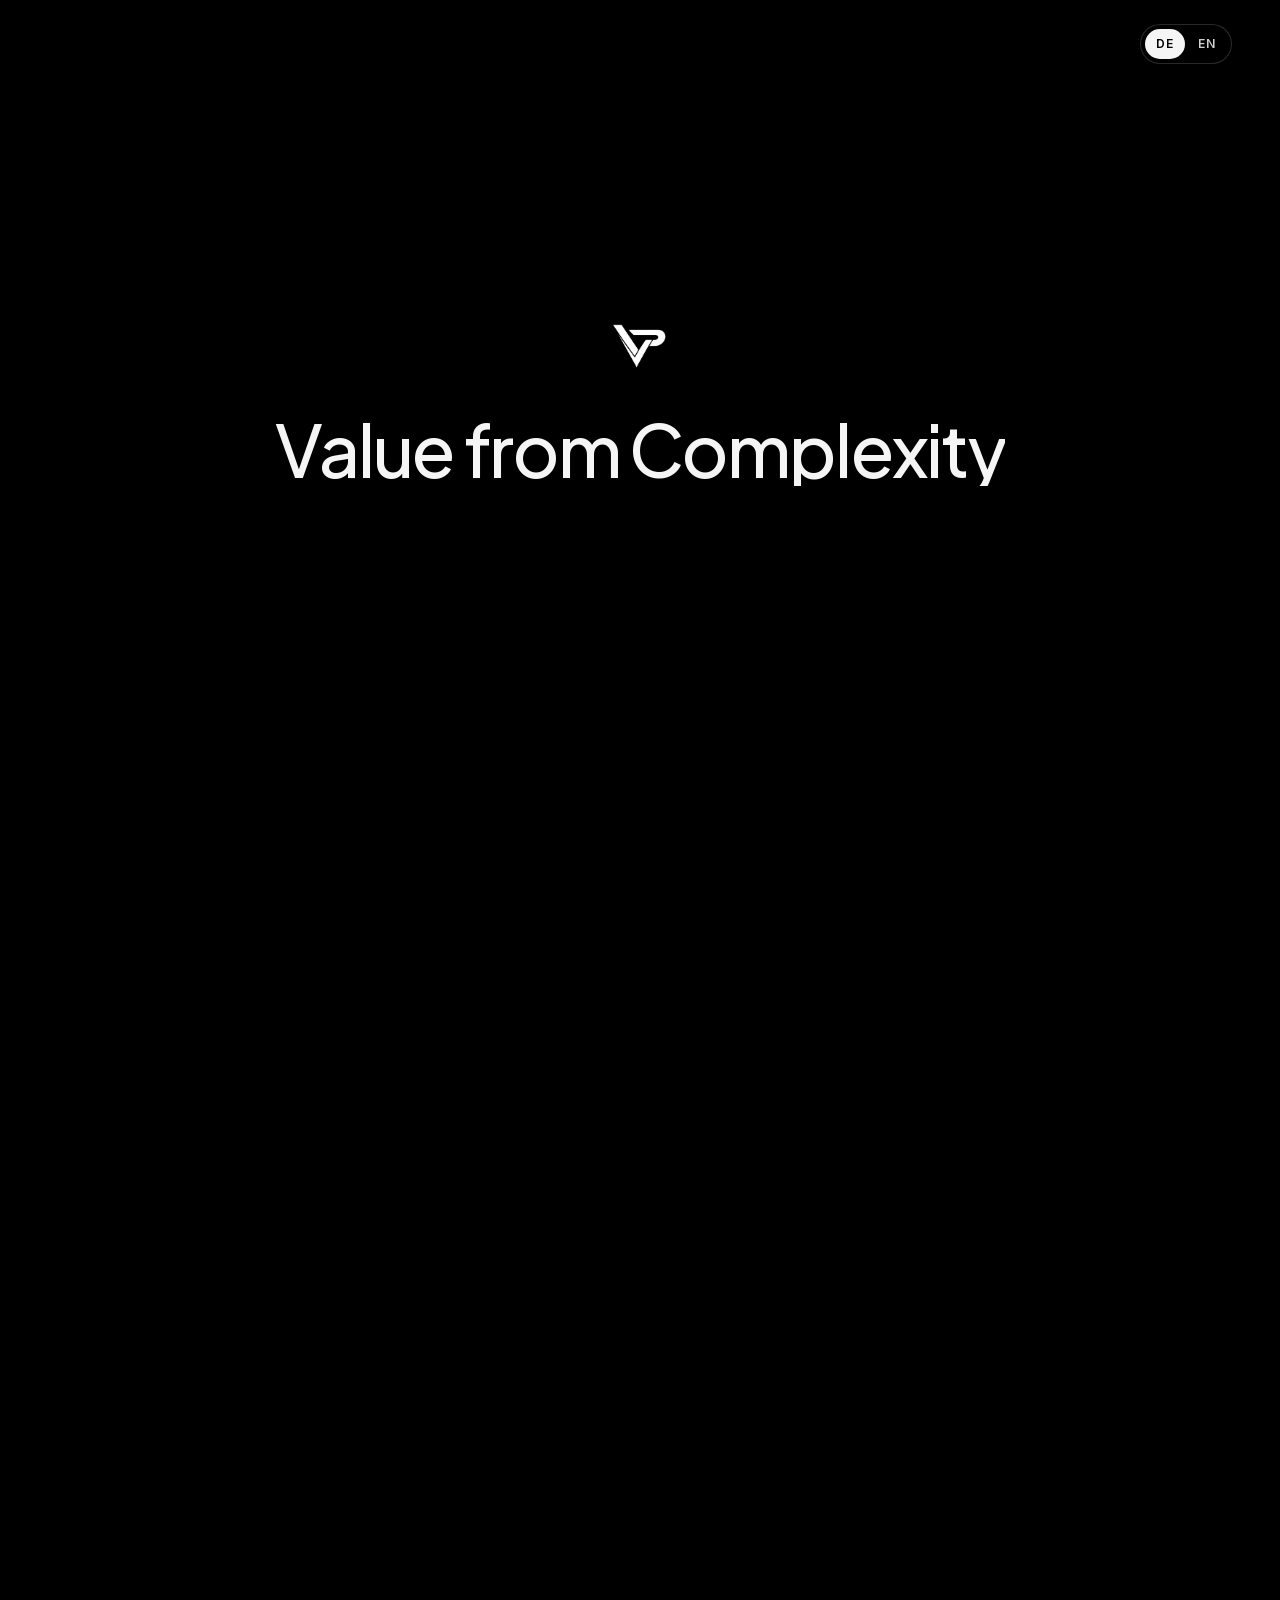
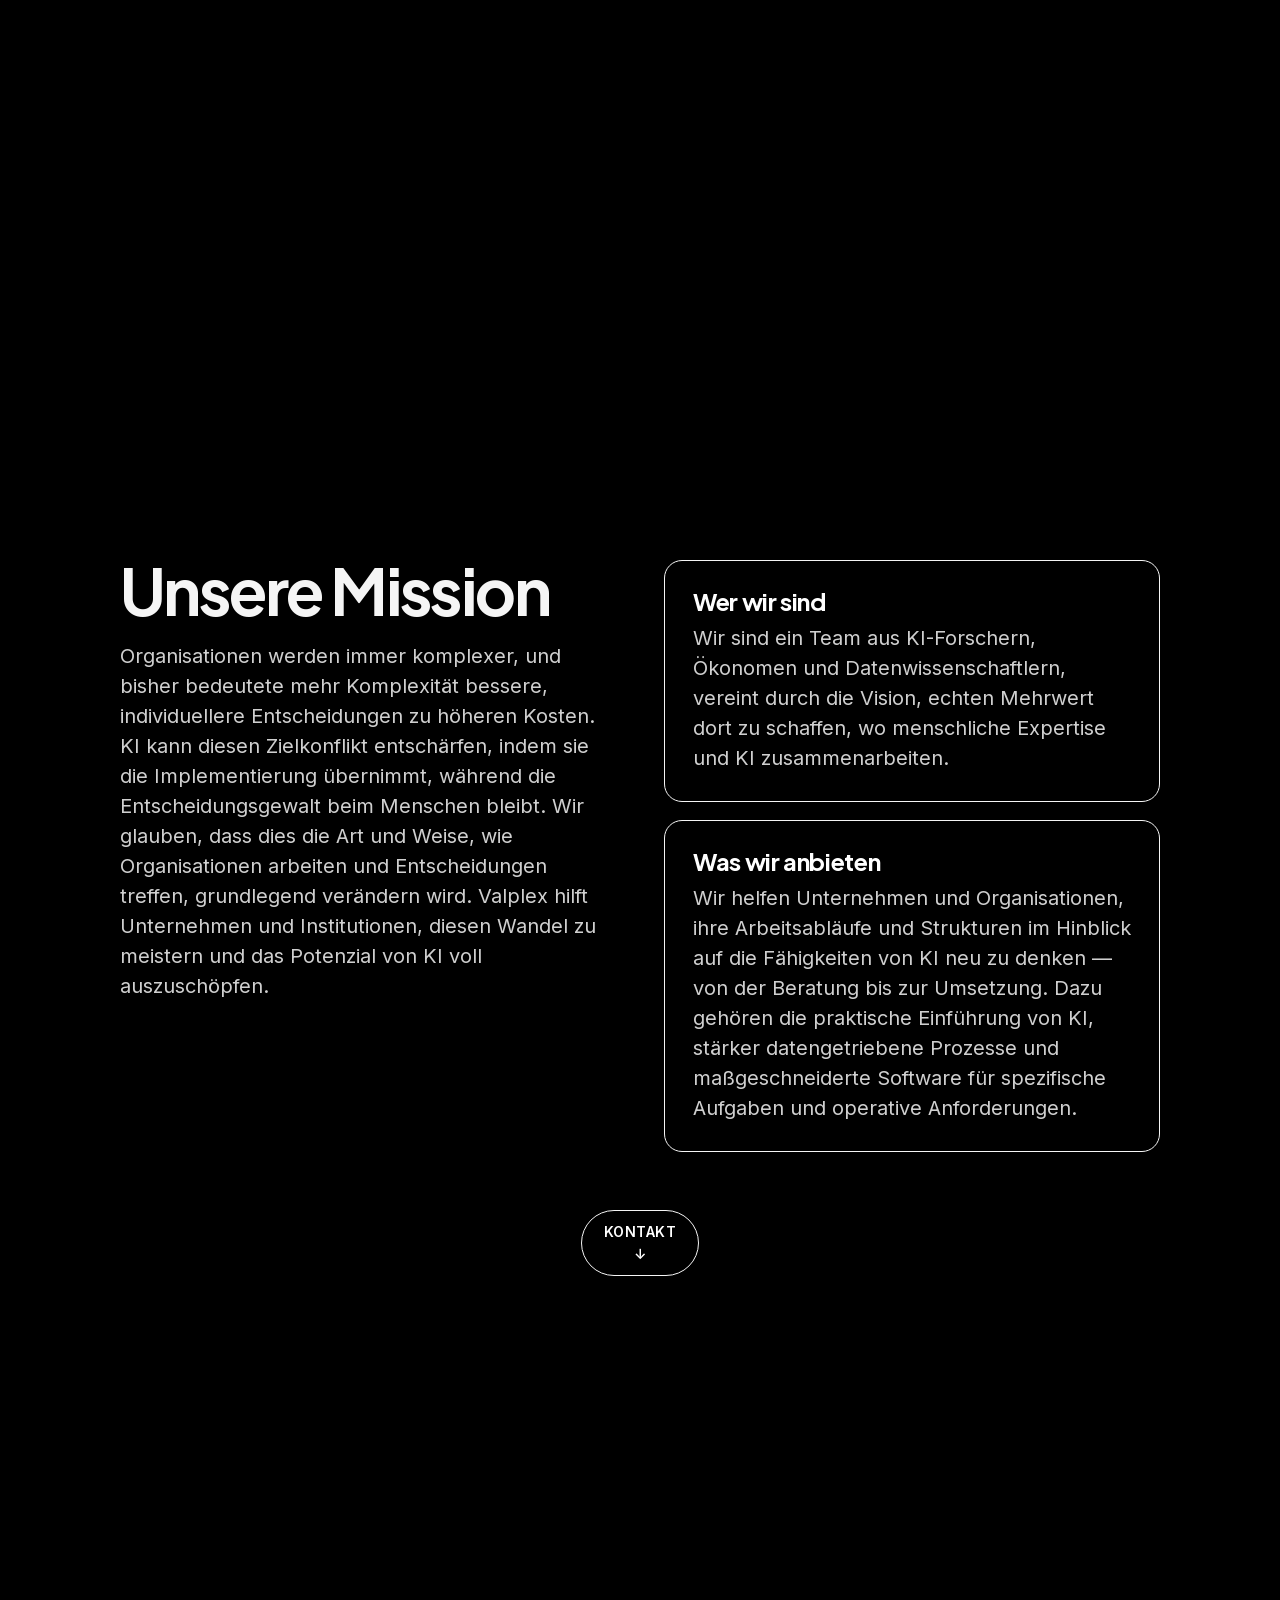
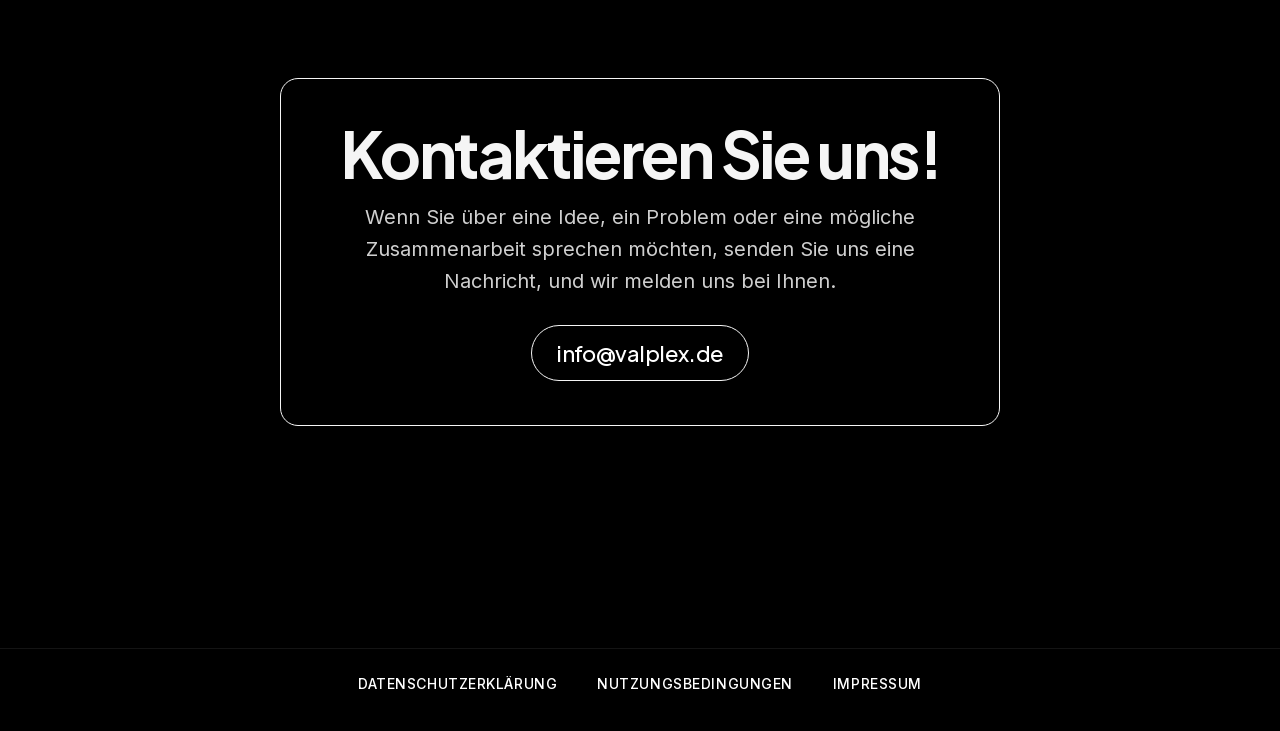
==== commit 1caec2ce: "fix: restore mission closing and put DE/EN back on the right Append the bilingual closing sentences " ====
--- a/index.html
+++ b/index.html
@@ -71,7 +71,7 @@
             <div class="second-page-content">
                 <div class="second-page-intro">
                     <h2>Unsere Mission</h2>
-                    <p>Organisationen werden immer komplexer, und bisher bedeutete mehr Komplexität bessere, individuellere Entscheidungen zu höheren Kosten. KI kann diesen Zielkonflikt entschärfen, indem sie die Implementierung übernimmt, während die Entscheidungsgewalt beim Menschen bleibt.</p>
+                    <p>Organisationen werden immer komplexer, und bisher bedeutete mehr Komplexität bessere, individuellere Entscheidungen zu höheren Kosten. KI kann diesen Zielkonflikt entschärfen, indem sie die Implementierung übernimmt, während die Entscheidungsgewalt beim Menschen bleibt. Wir glauben, dass dies die Art und Weise, wie Organisationen arbeiten und Entscheidungen treffen, grundlegend verändern wird. Valplex hilft Unternehmen und Institutionen, diesen Wandel zu meistern und das Potenzial von KI voll auszuschöpfen.</p>
                 </div>
                 <div class="second-page-grid">
                     <article class="second-page-card">
--- a/homepage.css
+++ b/homepage.css
@@ -123,7 +123,7 @@
 .language-switcher {
     position: fixed;
     top: clamp(16px, 2.5vw, 24px);
-    left: var(--edge-space);
+    right: var(--edge-space);
     z-index: 30;
     display: inline-flex;
     align-items: center;
